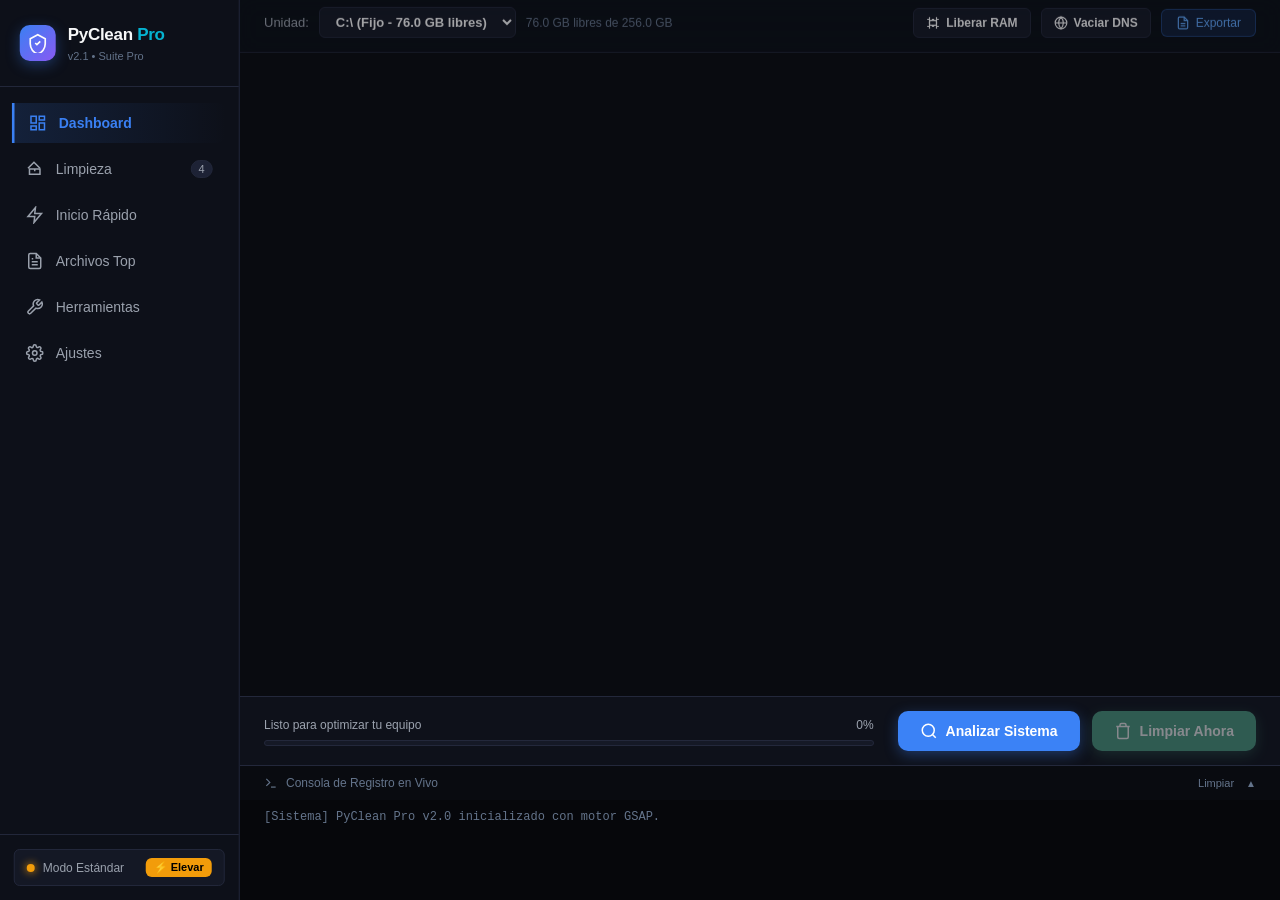
==== web/index.html @ 1e0494be "feat: upgrade PyClean Pro to v2.1 with security hardening, tools, and packaging - Add Directory Junc" ====
<!DOCTYPE html>
<html lang="es">
<head>
  <meta charset="UTF-8">
  <meta name="viewport" content="width=device-width, initial-scale=1.0">
  <title>PyClean Pro - Suite de Optimización</title>
  <link rel="stylesheet" href="style.css">
  <script src="gsap.min.js"></script>
</head>
<body class="dark-theme">
  <div class="app-container">
    
    <!-- Barra Lateral de Navegación -->
    <aside class="sidebar">
      <div class="brand">
        <div class="brand-icon">
          <svg viewBox="0 0 24 24" fill="none" stroke="currentColor" stroke-width="2">
            <path d="M12 2L3 7v6c0 5.55 3.84 10.74 9 12 5.16-1.26 9-6.45 9-12V7l-9-5z"/>
            <path d="M9 12l2 2 4-4"/>
          </svg>
        </div>
        <div class="brand-text">
          <h2>PyClean <span class="highlight">Pro</span></h2>
          <span class="version">v2.1 • Suite Pro</span>
        </div>
      </div>

      <nav class="nav-menu">
        <button class="nav-item active" data-tab="tab-dashboard">
          <svg viewBox="0 0 24 24" fill="none" stroke="currentColor" stroke-width="2">
            <rect x="3" y="3" width="7" height="9"/>
            <rect x="14" y="3" width="7" height="5"/>
            <rect x="14" y="12" width="7" height="9"/>
            <rect x="3" y="16" width="7" height="5"/>
          </svg>
          <span>Dashboard</span>
        </button>

        <button class="nav-item" data-tab="tab-cleanup">
          <svg viewBox="0 0 24 24" fill="none" stroke="currentColor" stroke-width="2">
            <path d="M19 11l-8-8-8 8"/>
            <path d="M5 19h14v-7H5v7z"/>
            <path d="M12 12v3"/>
          </svg>
          <span>Limpieza</span>
          <span class="badge" id="clean-badge">0</span>
        </button>

        <button class="nav-item" data-tab="tab-startup">
          <svg viewBox="0 0 24 24" fill="none" stroke="currentColor" stroke-width="2">
            <path d="M13 2L3 14h9l-1 8 10-12h-9l1-8z"/>
          </svg>
          <span>Inicio Rápido</span>
        </button>

        <button class="nav-item" data-tab="tab-files">
          <svg viewBox="0 0 24 24" fill="none" stroke="currentColor" stroke-width="2">
            <path d="M14 2H6a2 2 0 0 0-2 2v16a2 2 0 0 0 2 2h12a2 2 0 0 0 2-2V8z"/>
            <polyline points="14 2 14 8 20 8"/>
            <line x1="16" y1="13" x2="8" y2="13"/>
            <line x1="16" y1="17" x2="8" y2="17"/>
            <polyline points="10 9 9 9 8 9"/>
          </svg>
          <span>Archivos Top</span>
        </button>

        <button class="nav-item" data-tab="tab-tools">
          <svg viewBox="0 0 24 24" fill="none" stroke="currentColor" stroke-width="2">
            <path d="M14.7 6.3a1 1 0 0 0 0 1.4l1.6 1.6a1 1 0 0 0 1.4 0l3.77-3.77a6 6 0 0 1-7.94 7.94l-6.91 6.91a2.12 2.12 0 0 1-3-3l6.91-6.91a6 6 0 0 1 7.94-7.94l-3.76 3.76z"/>
          </svg>
          <span>Herramientas</span>
        </button>

        <button class="nav-item" data-tab="tab-settings">
          <svg viewBox="0 0 24 24" fill="none" stroke="currentColor" stroke-width="2">
            <circle cx="12" cy="12" r="3"/>
            <path d="M19.4 15a1.65 1.65 0 0 0 .33 1.82l.06.06a2 2 0 0 1 0 2.83 2 2 0 0 1-2.83 0l-.06-.06a1.65 1.65 0 0 0-1.82-.33 1.65 1.65 0 0 0-1 1.51V21a2 2 0 0 1-2 2 2 2 0 0 1-2-2v-.09A1.65 1.65 0 0 0 9 19.4a1.65 1.65 0 0 0-1.82.33l-.06.06a2 2 0 0 1-2.83 0 2 2 0 0 1 0-2.83l.06-.06a1.65 1.65 0 0 0 .33-1.82 1.65 1.65 0 0 0-1.51-1H3a2 2 0 0 1-2-2 2 2 0 0 1 2-2h.09A1.65 1.65 0 0 0 4.6 9a1.65 1.65 0 0 0-.33-1.82l-.06-.06a2 2 0 0 1 0-2.83 2 2 0 0 1 2.83 0l.06.06a1.65 1.65 0 0 0 1.82.33H9a1.65 1.65 0 0 0 1-1.51V3a2 2 0 0 1 2-2 2 2 0 0 1 2 2v.09a1.65 1.65 0 0 0 1 1.51 1.65 1.65 0 0 0 1.82-.33l.06-.06a2 2 0 0 1 2.83 0 2 2 0 0 1 0 2.83l-.06.06a1.65 1.65 0 0 0-.33 1.82V9a1.65 1.65 0 0 0 1.51 1H21a2 2 0 0 1 2 2 2 2 0 0 1-2 2h-.09a1.65 1.65 0 0 0-1.51 1z"/>
          </svg>
          <span>Ajustes</span>
        </button>
      </nav>

      <div class="sidebar-footer">
        <div class="admin-chip" id="admin-chip">
          <span class="status-dot"></span>
          <span class="status-label" id="admin-label">Verificando...</span>
          <button class="btn-elevate" id="btn-elevate" title="Solicitar privilegios de Administrador" style="display: none;">
            ⚡ Elevar
          </button>
        </div>
      </div>
    </aside>

    <!-- Contenido Principal -->
    <main class="main-content">
      
      <!-- Top Bar -->
      <header class="top-bar">
        <div class="drive-selector-wrapper">
          <label for="drive-select">Unidad:</label>
          <div class="custom-select">
            <select id="drive-select"></select>
          </div>
          <span class="drive-info" id="drive-summary">Cargando...</span>
        </div>

        <div class="top-actions">
          <button class="btn-action-sm btn-ram" id="btn-optimize-ram">
            <svg viewBox="0 0 24 24" fill="none" stroke="currentColor" stroke-width="2">
              <path d="M6 2v20M18 2v20M2 6h4M2 18h4M18 6h4M18 18h4M10 6h4M10 18h4"/>
              <rect x="6" y="8" width="12" height="8" rx="2"/>
            </svg>
            <span>Liberar RAM</span>
          </button>

          <button class="btn-action-sm btn-dns" id="btn-flush-dns">
            <svg viewBox="0 0 24 24" fill="none" stroke="currentColor" stroke-width="2">
              <circle cx="12" cy="12" r="10"/>
              <line x1="2" y1="12" x2="22" y2="12"/>
              <path d="M12 2a15.3 15.3 0 0 1 4 10 15.3 15.3 0 0 1-4 10 15.3 15.3 0 0 1-4-10 15.3 15.3 0 0 1 4-10z"/>
            </svg>
            <span>Vaciar DNS</span>
          </button>

          <button class="btn-export-report" id="btn-export-report" title="Exportar informe de escaneo/limpieza">
            <svg width="14" height="14" viewBox="0 0 24 24" fill="none" stroke="currentColor" stroke-width="2">
              <path d="M14 2H6a2 2 0 0 0-2 2v16a2 2 0 0 0 2 2h12a2 2 0 0 0 2-2V8z"/>
              <polyline points="14 2 14 8 20 8"/>
              <line x1="16" y1="13" x2="8" y2="13"/>
              <line x1="16" y1="17" x2="8" y2="17"/>
            </svg>
            <span>Exportar</span>
          </button>
        </div>
      </header>

      <!-- Banner de alerta de procesos bloqueados -->
      <div class="locked-apps-banner" id="locked-apps-banner" style="display: none;">
        <div>
          <strong>⚠️ Aviso:</strong> Las aplicaciones <span class="banner-apps" id="banner-apps-text"></span> están en ejecución. Ciérralas para limpiar su caché al 100%.
        </div>
      </div>

      <!-- Vistas / Pestañas Dinámicas -->
      <div class="views-wrapper">
        
        <!-- Vista 1: Dashboard -->
        <section class="tab-view active" id="tab-dashboard">
          
          <!-- Hero Banner con Gráficos GSAP -->
          <div class="dashboard-hero">
            <div class="hero-card hero-disk">
              <div class="gauge-container">
                <svg class="gauge-svg" viewBox="0 0 120 120">
                  <circle class="gauge-bg" cx="60" cy="60" r="50"/>
                  <circle class="gauge-fill" id="disk-gauge-fill" cx="60" cy="60" r="50"/>
                </svg>
                <div class="gauge-text">
                  <span class="gauge-percent" id="disk-percent-text">0%</span>
                  <span class="gauge-caption">Disco Usado</span>
                </div>
              </div>
              <div class="hero-details">
                <h3>Almacenamiento</h3>
                <p id="disk-detail-text">Calculando espacio disponible...</p>
                <div class="mini-bar-track">
                  <div class="mini-bar-fill" id="disk-mini-bar"></div>
                </div>
              </div>
            </div>

            <div class="hero-card hero-ram">
              <div class="gauge-container">
                <svg class="gauge-svg" viewBox="0 0 120 120">
                  <circle class="gauge-bg" cx="60" cy="60" r="50"/>
                  <circle class="gauge-fill gauge-ram-fill" id="ram-gauge-fill" cx="60" cy="60" r="50"/>
                </svg>
                <div class="gauge-text">
                  <span class="gauge-percent" id="ram-percent-text">0%</span>
                  <span class="gauge-caption">RAM en Uso</span>
                </div>
              </div>
              <div class="hero-details">
                <h3>Memoria Física</h3>
                <p id="ram-detail-text">Calculando memoria del sistema...</p>
                <div class="mini-bar-track">
                  <div class="mini-bar-fill ram-fill" id="ram-mini-bar"></div>
                </div>
              </div>
            </div>

            <div class="hero-card hero-reclaimable">
              <div class="reclaimable-icon">
                <svg viewBox="0 0 24 24" fill="none" stroke="currentColor" stroke-width="2">
                  <polyline points="23 4 23 10 17 10"/>
                  <polyline points="1 20 1 14 7 14"/>
                  <path d="M3.51 9a9 9 0 0 1 14.85-3.36L23 10M1 14l4.64 4.36A9 9 0 0 0 20.49 15"/>
                </svg>
              </div>
              <div class="hero-details">
                <span class="sub-title">Espacio Basura Detectado</span>
                <h2 class="counter-display" id="total-scanned-display">0 B</h2>
                <span class="file-count-label" id="total-scanned-files">0 archivos encontrados</span>
              </div>
            </div>
          </div>

          <!-- Distribución de Categorías en Barras -->
          <div class="card breakdown-card">
            <div class="card-header">
              <h3>Distribución de Elementos Basura</h3>
              <span class="hint">Analiza el sistema para ver la distribución</span>
            </div>
            <div class="breakdown-list" id="breakdown-list">
              <div class="empty-state">Haz clic en <strong>Analizar Sistema</strong> para detectar archivos recuperables.</div>
            </div>
          </div>
        </section>

        <!-- Vista 2: Limpieza / Categorías -->
        <section class="tab-view" id="tab-cleanup">
          <div class="view-header">
            <div>
              <h2>Selección de Categorías de Limpieza</h2>
              <p>Elige las áreas que deseas analizar o limpiar de forma segura.</p>
            </div>
            <div class="view-tools">
              <button class="btn-tool" id="btn-select-all">Seleccionar Todos</button>
              <button class="btn-tool" id="btn-deselect-all">Deseleccionar</button>
            </div>
          </div>

          <div class="categories-grid" id="categories-grid">
            <!-- Renderizado dinámico vía JS -->
          </div>
        </section>

        <!-- Vista 3: Programas de Inicio -->
        <section class="tab-view" id="tab-startup">
          <div class="view-header">
            <div>
              <h2>Gestor de Programas de Inicio</h2>
              <p>Optimiza el tiempo de arranque de Windows habilitando o deshabilitando aplicaciones automáticas.</p>
            </div>
            <div class="view-tools">
              <button class="btn-tool" id="btn-refresh-startup">🔄 Refrescar</button>
            </div>
          </div>

          <div class="startup-table-card">
            <div class="table-container">
              <table class="modern-table">
                <thead>
                  <tr>
                    <th>Estado</th>
                    <th>Programa</th>
                    <th>Ámbito</th>
                    <th>Comando / Ruta</th>
                    <th style="text-align: right;">Acción</th>
                  </tr>
                </thead>
                <tbody id="startup-tbody">
                  <tr><td colspan="5" class="table-loading">Cargando programas de inicio...</td></tr>
                </tbody>
              </table>
            </div>
          </div>
        </section>

        <!-- Vista 4: Archivos Más Pesados -->
        <section class="tab-view" id="tab-files">
          <div class="view-header">
            <div>
              <h2>Top Archivos Basura Detectados</h2>
              <p>Inspecciona individualmente los archivos de mayor peso encontrados durante el último escaneo.</p>
            </div>
          </div>

          <div class="heavy-files-card">
            <div class="table-container">
              <table class="modern-table">
                <thead>
                  <tr>
                    <th>Nombre / Archivo</th>
                    <th>Tamaño</th>
                    <th>Ruta en Disco</th>
                    <th style="text-align: right;">Explorar</th>
                  </tr>
                </thead>
                <tbody id="files-tbody">
                  <tr><td colspan="4" class="table-loading">Ejecuta un escaneo para ver los archivos pesados detectados.</td></tr>
                </tbody>
              </table>
            </div>
          </div>
        </section>

        <!-- Vista 5: Configuración -->
        <section class="tab-view" id="tab-settings">
          <div class="view-header">
            <div>
              <h2>Configuración de Seguridad y Exclusiones</h2>
              <p>Ajusta el margen de seguridad para evitar borrar temporales en uso activo.</p>
            </div>
          </div>

          <div class="settings-grid">
            <div class="card setting-card">
              <h3>Antigüedad Mínima de Archivos</h3>
              <p class="setting-desc">Los archivos temporales creados hace menos tiempo no serán tocados por seguridad.</p>
              
              <div class="input-inline">
                <input type="number" id="setting-age" min="0" max="720" value="24" class="modern-input">
                <span class="unit">Horas</span>
              </div>
              <div class="quick-presets">
                <button class="preset-btn" data-hours="0">0h (Todo)</button>
                <button class="preset-btn" data-hours="12">12h</button>
                <button class="preset-btn active" data-hours="24">24h (Recomendado)</button>
                <button class="preset-btn" data-hours="48">48h</button>
              </div>
            </div>

            <div class="card setting-card exclusions-card">
              <div class="exclusions-header">
                <div>
                  <h3>Carpetas y Rutas Excluidas</h3>
                  <p class="setting-desc">Estas rutas nunca serán modificadas durante la limpieza.</p>
                </div>
                <button class="btn-action-sm" id="btn-add-exclusion">+ Añadir Carpeta</button>
              </div>

              <div class="exclusions-list" id="exclusions-list">
                <div class="empty-state">No hay carpetas excluidas actualmente.</div>
              </div>
            </div>
          </div>

          <div class="settings-footer">
            <button class="btn-primary" id="btn-save-settings">Guardar Cambios</button>
            <span class="save-status" id="save-status"></span>
          </div>
        </section>

        <!-- Vista 6: Herramientas Avanzadas (Triturador & Duplicados) -->
        <section class="tab-view" id="tab-tools">
          <div class="view-header">
            <div>
              <h2>Herramientas Avanzadas del Sistema</h2>
              <p>Trituración irrecuperable de datos confidenciales y auditoría de duplicados.</p>
            </div>
          </div>

          <div class="tools-grid">
            <!-- Herramienta 1: Triturador de Archivos -->
            <div class="tool-card">
              <div class="tool-card-header">
                <div class="tool-icon shred-icon">
                  <svg viewBox="0 0 24 24" fill="none" stroke="currentColor" stroke-width="2">
                    <polyline points="3 6 5 6 21 6"/>
                    <path d="M19 6v14a2 2 0 0 1-2 2H7a2 2 0 0 1-2-2V6m3 0V4a2 2 0 0 1 2-2h4a2 2 0 0 1 2 2v2"/>
                    <line x1="10" y1="11" x2="10" y2="17"/>
                    <line x1="14" y1="11" x2="14" y2="17"/>
                  </svg>
                </div>
                <div>
                  <h3>Triturador Seguro de Archivos</h3>
                  <p>Sobrescribe con bytes aleatorios y ceros antes de borrar. Irrecuperable.</p>
                </div>
              </div>

              <div class="tool-body">
                <div class="tool-input-row">
                  <input type="text" id="shred-file-path" placeholder="Selecciona la ruta del archivo..." class="modern-input" readonly>
                  <button class="btn-tool" id="btn-browse-shred">Examinar...</button>
                </div>
                <div class="tool-input-row">
                  <label for="shred-passes" style="font-size: 12px; color: var(--text-muted);">Pasadas:</label>
                  <select id="shred-passes" class="modern-input" style="width: 150px;">
                    <option value="1">1 Pasada (Rápido)</option>
                    <option value="3">3 Pasadas (DoD 5220)</option>
                  </select>
                  <button class="btn-primary" id="btn-run-shred" style="background: var(--danger); border-color: var(--danger);" disabled>Triturar</button>
                </div>
                <div class="tool-status-box" id="shred-status">Selecciona un archivo para triturar con seguridad.</div>
              </div>
            </div>

            <!-- Herramienta 2: Buscador de Duplicados -->
            <div class="tool-card">
              <div class="tool-card-header">
                <div class="tool-icon dup-icon">
                  <svg viewBox="0 0 24 24" fill="none" stroke="currentColor" stroke-width="2">
                    <rect x="9" y="9" width="13" height="13" rx="2" ry="2"/>
                    <path d="M5 15H4a2 2 0 0 1-2-2V4a2 2 0 0 1 2-2h9a2 2 0 0 1 2 2v1"/>
                  </svg>
                </div>
                <div>
                  <h3>Buscador de Archivos Duplicados</h3>
                  <p>Encuentra archivos idénticos en disco mediante tamaño y hash SHA-256.</p>
                </div>
              </div>

              <div class="tool-body">
                <div class="tool-input-row">
                  <input type="text" id="dup-folder-path" placeholder="Carpeta a auditar (ej. Descargas o Documentos)..." class="modern-input" readonly>
                  <button class="btn-tool" id="btn-browse-dup">Examinar...</button>
                  <button class="btn-primary" id="btn-run-dup" disabled>Buscar</button>
                </div>
                <div class="tool-status-box" id="dup-status">Selecciona una carpeta para iniciar la búsqueda.</div>
                <div class="dup-results-container" id="dup-results" style="display: none;"></div>
              </div>
            </div>
          </div>
        </section>

      </div>

      <!-- Barra de Acciones Globales & Barra de Progreso -->
      <footer class="app-footer">
        <div class="footer-top">
          <div class="progress-section">
            <div class="progress-info">
              <span id="progress-status">Listo para optimizar tu equipo</span>
              <span id="progress-percent">0%</span>
            </div>
            <div class="progress-track">
              <div class="progress-fill" id="global-progress"></div>
            </div>
          </div>

          <div class="main-cta-group">
            <button class="btn-cta btn-scan" id="btn-main-scan">
              <svg viewBox="0 0 24 24" fill="none" stroke="currentColor" stroke-width="2">
                <circle cx="11" cy="11" r="8"/>
                <line x1="21" y1="21" x2="16.65" y2="16.65"/>
              </svg>
              <span>Analizar Sistema</span>
            </button>

            <button class="btn-cta btn-clean" id="btn-main-clean" disabled>
              <svg viewBox="0 0 24 24" fill="none" stroke="currentColor" stroke-width="2">
                <polyline points="3 6 5 6 21 6"/>
                <path d="M19 6v14a2 2 0 0 1-2 2H7a2 2 0 0 1-2-2V6m3 0V4a2 2 0 0 1 2-2h4a2 2 0 0 1 2 2v2"/>
              </svg>
              <span>Limpiar Ahora</span>
            </button>
          </div>
        </div>

        <!-- Terminal de Logs Colapsable -->
        <div class="log-drawer">
          <div class="log-drawer-header" id="log-drawer-toggle">
            <div class="log-title">
              <svg viewBox="0 0 24 24" fill="none" stroke="currentColor" stroke-width="2">
                <polyline points="4 17 10 11 4 5"/>
                <line x1="12" y1="19" x2="20" y2="19"/>
              </svg>
              <span>Consola de Registro en Vivo</span>
            </div>
            <div class="log-controls">
              <button class="btn-clear-log" id="btn-clear-log">Limpiar</button>
              <span class="toggle-icon">▲</span>
            </div>
          </div>
          <div class="log-terminal" id="log-terminal">
            <div class="log-line dim">[Sistema] PyClean Pro v2.0 inicializado con motor GSAP.</div>
          </div>
        </div>
      </footer>

    </main>
  </div>

  <script src="app.js"></script>
</body>
</html>
---- web/style.css ----
/* ==========================================================================
   PyClean Pro - Estilos Modernos Dark Theme + GSAP Animations
   ========================================================================== */

:root {
  --bg-dark: #090B10;
  --bg-sidebar: #0E111A;
  --bg-card: #151926;
  --bg-card-hover: #1E2336;
  --bg-input: #0B0E17;
  --border: #23283B;
  --border-focus: #3B82F6;
  
  --primary: #3B82F6;
  --primary-hover: #2563EB;
  --primary-glow: rgba(59, 130, 246, 0.35);

  --accent-cyan: #06B6D4;
  --accent-purple: #8B5CF6;
  
  --success: #10B981;
  --success-hover: #059669;
  --success-glow: rgba(16, 185, 129, 0.35);

  --warning: #F59E0B;
  --danger: #EF4444;

  --text-main: #F9FAFB;
  --text-muted: #9CA3AF;
  --text-dim: #64748B;

  --font-family: -apple-system, BlinkMacSystemFont, "Segoe UI", Roboto, Helvetica, Arial, sans-serif;
  --radius-sm: 6px;
  --radius-md: 10px;
  --radius-lg: 16px;
  --transition: 0.2s cubic-bezier(0.16, 1, 0.3, 1);
}

* {
  box-sizing: border-box;
  margin: 0;
  padding: 0;
  user-select: none;
}

body {
  font-family: var(--font-family);
  background-color: var(--bg-dark);
  color: var(--text-main);
  height: 100vh;
  overflow: hidden;
  font-size: 14px;
  line-height: 1.5;
}

/* Scrollbar Personalizada */
::-webkit-scrollbar {
  width: 6px;
  height: 6px;
}
::-webkit-scrollbar-track {
  background: transparent;
}
::-webkit-scrollbar-thumb {
  background: var(--border);
  border-radius: 4px;
}
::-webkit-scrollbar-thumb:hover {
  background: var(--text-dim);
}

/* Layout General */
.app-container {
  display: flex;
  height: 100vh;
  width: 100vw;
  overflow: hidden;
}

/* Sidebar Lateral */
.sidebar {
  width: 240px;
  background-color: var(--bg-sidebar);
  border-right: 1px solid var(--border);
  display: flex;
  flex-direction: column;
  flex-shrink: 0;
}

.brand {
  padding: 22px 20px;
  display: flex;
  align-items: center;
  gap: 12px;
  border-bottom: 1px solid var(--border);
}

.brand-icon {
  width: 36px;
  height: 36px;
  background: linear-gradient(135deg, var(--primary), var(--accent-purple));
  border-radius: var(--radius-md);
  display: flex;
  align-items: center;
  justify-content: center;
  color: #FFF;
  box-shadow: 0 4px 14px var(--primary-glow);
}
.brand-icon svg {
  width: 20px;
  height: 20px;
}

.brand-text h2 {
  font-size: 17px;
  font-weight: 700;
  letter-spacing: -0.3px;
}
.brand-text .highlight {
  color: var(--accent-cyan);
}
.brand-text .version {
  font-size: 11px;
  color: var(--text-dim);
  display: block;
}

.nav-menu {
  padding: 16px 12px;
  display: flex;
  flex-direction: column;
  gap: 6px;
  flex: 1;
  overflow-y: auto;
}

.nav-item {
  display: flex;
  align-items: center;
  gap: 12px;
  padding: 11px 14px;
  background: transparent;
  border: none;
  border-radius: var(--radius-md);
  color: var(--text-muted);
  font-size: 14px;
  font-weight: 500;
  cursor: pointer;
  transition: var(--transition);
  text-align: left;
  position: relative;
}

.nav-item svg {
  width: 18px;
  height: 18px;
  stroke-width: 2;
  transition: transform 0.2s ease;
}

.nav-item:hover {
  background-color: var(--bg-card);
  color: var(--text-main);
}
.nav-item:hover svg {
  transform: translateX(2px);
}

.nav-item.active {
  background: linear-gradient(90deg, rgba(59, 130, 246, 0.15), transparent);
  color: var(--primary);
  font-weight: 600;
  border-left: 3px solid var(--primary);
  border-radius: 0 var(--radius-md) var(--radius-md) 0;
}

.nav-item .badge {
  margin-left: auto;
  background: var(--bg-card-hover);
  border: 1px solid var(--border);
  color: var(--text-muted);
  font-size: 11px;
  padding: 2px 7px;
  border-radius: 10px;
}

.sidebar-footer {
  padding: 14px;
  border-top: 1px solid var(--border);
}

.admin-chip {
  display: flex;
  align-items: center;
  gap: 8px;
  padding: 8px 12px;
  background-color: var(--bg-card);
  border-radius: var(--radius-sm);
  border: 1px solid var(--border);
}
.admin-chip.is-admin .status-dot {
  background-color: var(--success);
  box-shadow: 0 0 8px var(--success);
}
.admin-chip.not-admin .status-dot {
  background-color: var(--warning);
  box-shadow: 0 0 8px var(--warning);
}
.status-dot {
  width: 8px;
  height: 8px;
  border-radius: 50%;
  background-color: var(--text-dim);
}
.status-label {
  font-size: 12px;
  font-weight: 500;
  color: var(--text-muted);
  flex: 1;
}

.btn-elevate {
  background: var(--warning);
  color: #000;
  border: none;
  font-size: 11px;
  font-weight: 700;
  padding: 3px 8px;
  border-radius: var(--radius-sm);
  cursor: pointer;
  transition: var(--transition);
}
.btn-elevate:hover {
  filter: brightness(1.15);
}

/* Área Principal */
.main-content {
  flex: 1;
  display: flex;
  flex-direction: column;
  overflow: hidden;
  position: relative;
}

/* Top Bar */
.top-bar {
  height: 60px;
  padding: 0 24px;
  display: flex;
  align-items: center;
  justify-content: space-between;
  border-bottom: 1px solid var(--border);
  background: rgba(14, 17, 26, 0.7);
  backdrop-filter: blur(10px);
  z-index: 10;
}

.drive-selector-wrapper {
  display: flex;
  align-items: center;
  gap: 10px;
  font-size: 13px;
  color: var(--text-muted);
}

.custom-select select {
  background: var(--bg-card);
  color: var(--text-main);
  border: 1px solid var(--border);
  padding: 6px 12px;
  border-radius: var(--radius-sm);
  font-size: 13px;
  font-weight: 600;
  outline: none;
  cursor: pointer;
  transition: var(--transition);
}
.custom-select select:hover {
  border-color: var(--primary);
}

.drive-info {
  font-size: 12px;
  color: var(--text-dim);
}

.top-actions {
  display: flex;
  align-items: center;
  gap: 10px;
}

.btn-action-sm {
  display: flex;
  align-items: center;
  gap: 6px;
  background: var(--bg-card);
  border: 1px solid var(--border);
  color: var(--text-main);
  padding: 7px 12px;
  border-radius: var(--radius-sm);
  font-size: 12px;
  font-weight: 600;
  cursor: pointer;
  transition: var(--transition);
}
.btn-action-sm svg {
  width: 14px;
  height: 14px;
}
.btn-action-sm:hover {
  background: var(--bg-card-hover);
  border-color: var(--text-dim);
  transform: translateY(-1px);
}
.btn-action-sm:active {
  transform: translateY(0);
}

/* Wrapper de Vistas */
.views-wrapper {
  flex: 1;
  overflow-y: auto;
  padding: 24px;
  position: relative;
}

.tab-view {
  display: none;
  opacity: 0;
  flex-direction: column;
  gap: 20px;
}
.tab-view.active {
  display: flex;
}

/* Dashboard Hero */
.dashboard-hero {
  display: grid;
  grid-template-columns: repeat(3, 1fr);
  gap: 16px;
}

.hero-card {
  background: var(--bg-card);
  border: 1px solid var(--border);
  border-radius: var(--radius-lg);
  padding: 20px;
  display: flex;
  align-items: center;
  gap: 18px;
  transition: var(--transition);
  position: relative;
  overflow: hidden;
}

.hero-card:hover {
  border-color: rgba(59, 130, 246, 0.4);
  transform: translateY(-2px);
  box-shadow: 0 8px 24px rgba(0, 0, 0, 0.3);
}

/* SVG Gauges */
.gauge-container {
  position: relative;
  width: 90px;
  height: 90px;
  flex-shrink: 0;
}

.gauge-svg {
  width: 100%;
  height: 100%;
  transform: rotate(-90deg);
}

.gauge-bg {
  fill: none;
  stroke: var(--border);
  stroke-width: 8;
}

.gauge-fill {
  fill: none;
  stroke: var(--primary);
  stroke-width: 8;
  stroke-linecap: round;
  stroke-dasharray: 314;
  stroke-dashoffset: 314;
  transition: stroke-dashoffset 0.8s cubic-bezier(0.16, 1, 0.3, 1);
}
.gauge-ram-fill {
  stroke: var(--accent-purple);
}

.gauge-text {
  position: absolute;
  top: 50%;
  left: 50%;
  transform: translate(-50%, -50%);
  text-align: center;
  pointer-events: none;
}
.gauge-percent {
  font-size: 16px;
  font-weight: 700;
  color: var(--text-main);
  display: block;
}
.gauge-caption {
  font-size: 9px;
  color: var(--text-dim);
  text-transform: uppercase;
  letter-spacing: 0.5px;
}

.hero-details {
  flex: 1;
}
.hero-details h3 {
  font-size: 15px;
  font-weight: 600;
  margin-bottom: 4px;
}
.hero-details p {
  font-size: 12px;
  color: var(--text-muted);
  margin-bottom: 10px;
}

.mini-bar-track {
  height: 5px;
  background: var(--border);
  border-radius: 4px;
  overflow: hidden;
}
.mini-bar-fill {
  height: 100%;
  background: linear-gradient(90deg, var(--primary), var(--accent-cyan));
  width: 0%;
  border-radius: 4px;
  transition: width 0.8s ease;
}
.mini-bar-fill.ram-fill {
  background: linear-gradient(90deg, var(--accent-purple), #C084FC);
}

/* Tarjeta Reclamable */
.hero-reclaimable {
  background: linear-gradient(135deg, rgba(16, 185, 129, 0.1), rgba(15, 23, 42, 0.6));
  border: 1px solid rgba(16, 185, 129, 0.25);
}
.reclaimable-icon {
  width: 54px;
  height: 54px;
  background: rgba(16, 185, 129, 0.15);
  border: 1px solid rgba(16, 185, 129, 0.3);
  border-radius: var(--radius-md);
  display: flex;
  align-items: center;
  justify-content: center;
  color: var(--success);
}
.reclaimable-icon svg {
  width: 26px;
  height: 26px;
}
.hero-reclaimable .sub-title {
  font-size: 12px;
  color: var(--text-muted);
  text-transform: uppercase;
  letter-spacing: 0.5px;
  font-weight: 600;
}
.hero-reclaimable .counter-display {
  font-size: 26px;
  font-weight: 800;
  color: var(--success);
  margin: 2px 0;
  letter-spacing: -0.5px;
}
.file-count-label {
  font-size: 12px;
  color: var(--text-dim);
}

/* Breakdown Card */
.card {
  background: var(--bg-card);
  border: 1px solid var(--border);
  border-radius: var(--radius-lg);
  padding: 20px;
}
.card-header {
  display: flex;
  justify-content: space-between;
  align-items: center;
  margin-bottom: 16px;
}
.card-header h3 {
  font-size: 15px;
  font-weight: 600;
}
.card-header .hint {
  font-size: 12px;
  color: var(--text-dim);
}

.breakdown-list {
  display: flex;
  flex-direction: column;
  gap: 12px;
}
.breakdown-row {
  display: flex;
  flex-direction: column;
  gap: 6px;
}
.breakdown-row-header {
  display: flex;
  justify-content: space-between;
  font-size: 13px;
}
.breakdown-bar-track {
  height: 8px;
  background: var(--bg-input);
  border-radius: 4px;
  overflow: hidden;
}
.breakdown-bar-fill {
  height: 100%;
  background: linear-gradient(90deg, var(--primary), var(--accent-cyan));
  border-radius: 4px;
  width: 0%;
  transition: width 0.5s ease;
}

/* Vista Cabeceras */
.view-header {
  display: flex;
  justify-content: space-between;
  align-items: flex-end;
  margin-bottom: 6px;
}
.view-header h2 {
  font-size: 20px;
  font-weight: 700;
  letter-spacing: -0.3px;
}
.view-header p {
  font-size: 13px;
  color: var(--text-muted);
}
.view-tools {
  display: flex;
  gap: 8px;
}

.btn-tool {
  background: var(--bg-card);
  border: 1px solid var(--border);
  color: var(--text-muted);
  font-size: 12px;
  padding: 6px 12px;
  border-radius: var(--radius-sm);
  cursor: pointer;
  transition: var(--transition);
}
.btn-tool:hover {
  background: var(--bg-card-hover);
  color: var(--text-main);
}

/* Categorías Grid */
.categories-grid {
  display: grid;
  grid-template-columns: repeat(auto-fill, minmax(320px, 1fr));
  gap: 14px;
}

.category-card {
  background: var(--bg-card);
  border: 1px solid var(--border);
  border-radius: var(--radius-md);
  padding: 16px;
  display: flex;
  align-items: flex-start;
  gap: 14px;
  cursor: pointer;
  transition: var(--transition);
}
.category-card:hover {
  background: var(--bg-card-hover);
  border-color: var(--border-focus);
  transform: translateY(-1px);
}
.category-card.selected {
  border-color: rgba(59, 130, 246, 0.6);
  background: rgba(30, 41, 59, 0.4);
}

.cat-checkbox {
  appearance: none;
  width: 18px;
  height: 18px;
  border: 2px solid var(--border);
  border-radius: 4px;
  background: var(--bg-input);
  cursor: pointer;
  margin-top: 2px;
  position: relative;
  flex-shrink: 0;
  transition: var(--transition);
}
.cat-checkbox:checked {
  background: var(--primary);
  border-color: var(--primary);
}
.cat-checkbox:checked::after {
  content: "";
  position: absolute;
  left: 5px;
  top: 1px;
  width: 4px;
  height: 9px;
  border: solid #FFF;
  border-width: 0 2px 2px 0;
  transform: rotate(45deg);
}

.cat-info {
  flex: 1;
}
.cat-header {
  display: flex;
  align-items: center;
  justify-content: space-between;
  margin-bottom: 4px;
}
.cat-name {
  font-size: 14px;
  font-weight: 600;
  color: var(--text-main);
}
.cat-size-badge {
  font-size: 12px;
  font-weight: 700;
  color: var(--accent-cyan);
}
.cat-desc {
  font-size: 12px;
  color: var(--text-muted);
  line-height: 1.4;
  margin-bottom: 6px;
}
.cat-meta {
  display: flex;
  gap: 8px;
  align-items: center;
}
.tag-admin {
  font-size: 10px;
  font-weight: 700;
  color: var(--warning);
  background: rgba(245, 158, 11, 0.12);
  padding: 1px 6px;
  border-radius: 4px;
  text-transform: uppercase;
}

/* Tablas Modernas */
.startup-table-card, .heavy-files-card {
  background: var(--bg-card);
  border: 1px solid var(--border);
  border-radius: var(--radius-lg);
  overflow: hidden;
}
.table-container {
  max-height: calc(100vh - 340px);
  overflow-y: auto;
}
.modern-table {
  width: 100%;
  border-collapse: collapse;
  text-align: left;
}
.modern-table th {
  background: var(--bg-sidebar);
  color: var(--text-muted);
  font-size: 12px;
  font-weight: 600;
  padding: 12px 16px;
  border-bottom: 1px solid var(--border);
  position: sticky;
  top: 0;
  z-index: 2;
}
.modern-table td {
  padding: 12px 16px;
  font-size: 13px;
  border-bottom: 1px solid var(--border);
  color: var(--text-main);
}
.modern-table tr:hover td {
  background: var(--bg-card-hover);
}
.table-loading {
  text-align: center;
  color: var(--text-dim);
  padding: 30px !important;
}

/* Switch Toggle */
.switch {
  position: relative;
  display: inline-block;
  width: 36px;
  height: 20px;
}
.switch input {
  opacity: 0;
  width: 0;
  height: 0;
}
.slider {
  position: absolute;
  cursor: pointer;
  top: 0; left: 0; right: 0; bottom: 0;
  background-color: var(--border);
  transition: .3s;
  border-radius: 20px;
}
.slider:before {
  position: absolute;
  content: "";
  height: 14px;
  width: 14px;
  left: 3px;
  bottom: 3px;
  background-color: white;
  transition: .3s;
  border-radius: 50%;
}
input:checked + .slider {
  background-color: var(--success);
}
input:checked + .slider:before {
  transform: translateX(16px);
}

/* Ajustes */
.settings-grid {
  display: grid;
  grid-template-columns: 1fr 1fr;
  gap: 20px;
}
.setting-card h3 {
  font-size: 15px;
  margin-bottom: 6px;
}
.setting-desc {
  font-size: 12px;
  color: var(--text-muted);
  margin-bottom: 14px;
}
.input-inline {
  display: flex;
  align-items: center;
  gap: 8px;
  margin-bottom: 14px;
}
.modern-input {
  background: var(--bg-input);
  border: 1px solid var(--border);
  color: var(--text-main);
  padding: 8px 12px;
  border-radius: var(--radius-sm);
  font-size: 14px;
  width: 100px;
  outline: none;
}
.modern-input:focus {
  border-color: var(--primary);
}
.quick-presets {
  display: flex;
  gap: 8px;
}
.preset-btn {
  background: var(--bg-input);
  border: 1px solid var(--border);
  color: var(--text-muted);
  font-size: 12px;
  padding: 5px 10px;
  border-radius: var(--radius-sm);
  cursor: pointer;
  transition: var(--transition);
}
.preset-btn.active, .preset-btn:hover {
  background: var(--primary);
  color: #FFF;
  border-color: var(--primary);
}

.exclusions-header {
  display: flex;
  justify-content: space-between;
  align-items: flex-start;
  margin-bottom: 12px;
}
.exclusions-list {
  background: var(--bg-input);
  border: 1px solid var(--border);
  border-radius: var(--radius-sm);
  min-height: 120px;
  max-height: 160px;
  overflow-y: auto;
  padding: 8px;
  display: flex;
  flex-direction: column;
  gap: 6px;
}
.exclusion-item {
  display: flex;
  align-items: center;
  justify-content: space-between;
  background: var(--bg-card);
  padding: 6px 10px;
  border-radius: var(--radius-sm);
  font-size: 12px;
  word-break: break-all;
}
.btn-del-exclusion {
  background: transparent;
  border: none;
  color: var(--danger);
  font-size: 14px;
  cursor: pointer;
  padding: 2px 6px;
}

.settings-footer {
  display: flex;
  align-items: center;
  gap: 14px;
  margin-top: 10px;
}
.btn-primary {
  background: var(--primary);
  color: #FFF;
  border: none;
  padding: 10px 22px;
  border-radius: var(--radius-sm);
  font-size: 14px;
  font-weight: 600;
  cursor: pointer;
  box-shadow: 0 4px 14px var(--primary-glow);
  transition: var(--transition);
}
.btn-primary:hover {
  background: var(--primary-hover);
  transform: translateY(-1px);
}
.save-status {
  font-size: 13px;
  color: var(--success);
}

/* App Footer & Botones de Acción Global */
.app-footer {
  border-top: 1px solid var(--border);
  background: var(--bg-sidebar);
  display: flex;
  flex-direction: column;
}

.footer-top {
  padding: 14px 24px;
  display: flex;
  align-items: center;
  gap: 24px;
}

.progress-section {
  flex: 1;
}
.progress-info {
  display: flex;
  justify-content: space-between;
  font-size: 12px;
  color: var(--text-muted);
  margin-bottom: 6px;
}
.progress-track {
  height: 6px;
  background: var(--bg-card);
  border-radius: 4px;
  overflow: hidden;
  border: 1px solid var(--border);
}
.progress-fill {
  height: 100%;
  width: 0%;
  background: linear-gradient(90deg, var(--primary), var(--accent-cyan));
  border-radius: 4px;
  box-shadow: 0 0 10px var(--primary-glow);
  transition: width 0.3s ease;
}

.main-cta-group {
  display: flex;
  gap: 12px;
}

.btn-cta {
  display: flex;
  align-items: center;
  gap: 8px;
  padding: 11px 22px;
  border-radius: var(--radius-md);
  font-size: 14px;
  font-weight: 700;
  cursor: pointer;
  border: none;
  transition: var(--transition);
}
.btn-cta svg {
  width: 18px;
  height: 18px;
}
.btn-scan {
  background: var(--primary);
  color: #FFF;
  box-shadow: 0 4px 14px var(--primary-glow);
}
.btn-scan:hover:not(:disabled) {
  background: var(--primary-hover);
  transform: translateY(-2px);
}
.btn-clean {
  background: var(--success);
  color: #FFF;
  box-shadow: 0 4px 14px var(--success-glow);
}
.btn-clean:hover:not(:disabled) {
  background: var(--success-hover);
  transform: translateY(-2px);
}
.btn-cta:disabled {
  opacity: 0.5;
  cursor: not-allowed;
  filter: grayscale(0.5);
  transform: none !important;
}

/* Terminal de Logs */
.log-drawer {
  border-top: 1px solid var(--border);
}
.log-drawer-header {
  padding: 8px 24px;
  display: flex;
  justify-content: space-between;
  align-items: center;
  background: var(--bg-dark);
  cursor: pointer;
  font-size: 12px;
  color: var(--text-dim);
}
.log-title {
  display: flex;
  align-items: center;
  gap: 8px;
}
.log-title svg {
  width: 14px;
  height: 14px;
}
.log-controls {
  display: flex;
  align-items: center;
  gap: 12px;
}
.btn-clear-log {
  background: transparent;
  border: none;
  color: var(--text-dim);
  font-size: 11px;
  cursor: pointer;
}
.btn-clear-log:hover {
  color: var(--text-main);
}
.toggle-icon {
  font-size: 10px;
  transition: transform 0.3s ease;
}

.log-terminal {
  height: 100px;
  background: #06070B;
  padding: 8px 24px;
  overflow-y: auto;
  font-family: Consolas, "Courier New", monospace;
  font-size: 12px;
  line-height: 1.6;
}
.log-line {
  color: var(--text-muted);
}
.log-line.dim {
  color: var(--text-dim);
}
.log-line.info {
  color: var(--accent-cyan);
}
.log-line.success {
  color: var(--success);
}
.log-line.warning {
  color: var(--warning);
}
.log-line.error {
  color: var(--danger);
}
.empty-state {
  text-align: center;
  color: var(--text-dim);
  font-size: 13px;
  padding: 24px;
}

/* ==========================================================================
   PyClean Pro v2.1 - Estilos para Banner de Bloqueo, Herramientas y Exportación
   ========================================================================== */

.locked-apps-banner {
  background: rgba(245, 158, 11, 0.12);
  border: 1px solid rgba(245, 158, 11, 0.35);
  border-radius: var(--radius-md);
  padding: 10px 18px;
  margin: 12px 24px 0 24px;
  display: flex;
  align-items: center;
  justify-content: space-between;
  gap: 12px;
  color: #FDE68A;
  font-size: 13px;
  animation: fadeInDown 0.3s ease;
}

.locked-apps-banner strong {
  color: #FBBF24;
}

.locked-apps-banner .banner-apps {
  color: #FFF;
  font-weight: 600;
}

.btn-export-report {
  background: rgba(59, 130, 246, 0.15);
  color: #60A5FA;
  border: 1px solid rgba(59, 130, 246, 0.3);
  padding: 6px 14px;
  border-radius: var(--radius-sm);
  font-size: 12px;
  font-weight: 500;
  display: flex;
  align-items: center;
  gap: 6px;
  cursor: pointer;
  transition: var(--transition);
}
.btn-export-report:hover {
  background: rgba(59, 130, 246, 0.3);
  color: #FFF;
}

/* Pestaña de Herramientas de Privacidad y Duplicados */
.tools-grid {
  display: grid;
  grid-template-columns: repeat(auto-fit, minmax(420px, 1fr));
  gap: 20px;
  padding: 20px 0;
}

.tool-card {
  background: var(--bg-card);
  border: 1px solid var(--border);
  border-radius: var(--radius-lg);
  padding: 22px;
  display: flex;
  flex-direction: column;
  gap: 16px;
}

.tool-card-header {
  display: flex;
  align-items: center;
  gap: 12px;
}

.tool-icon {
  width: 40px;
  height: 40px;
  border-radius: var(--radius-md);
  display: flex;
  align-items: center;
  justify-content: center;
  flex-shrink: 0;
}

.tool-icon.shred-icon {
  background: rgba(239, 68, 68, 0.15);
  color: #F87171;
  border: 1px solid rgba(239, 68, 68, 0.3);
}

.tool-icon.dup-icon {
  background: rgba(139, 92, 246, 0.15);
  color: #A78BFA;
  border: 1px solid rgba(139, 92, 246, 0.3);
}

.tool-icon svg {
  width: 22px;
  height: 22px;
}

.tool-card-header h3 {
  font-size: 16px;
  font-weight: 600;
  margin-bottom: 2px;
}

.tool-card-header p {
  font-size: 12px;
  color: var(--text-muted);
}

.tool-body {
  display: flex;
  flex-direction: column;
  gap: 12px;
}

.tool-input-row {
  display: flex;
  gap: 10px;
  align-items: center;
}

.tool-input-row input {
  flex: 1;
}

.tool-status-box {
  padding: 10px 14px;
  border-radius: var(--radius-sm);
  background: var(--bg-input);
  border: 1px solid var(--border);
  font-size: 12px;
  color: var(--text-muted);
  min-height: 40px;
  display: flex;
  align-items: center;
}

.dup-results-container {
  max-height: 200px;
  overflow-y: auto;
  border: 1px solid var(--border);
  border-radius: var(--radius-sm);
  background: var(--bg-input);
  padding: 8px;
  display: flex;
  flex-direction: column;
  gap: 8px;
}

.dup-item {
  background: var(--bg-card);
  padding: 8px 12px;
  border-radius: var(--radius-sm);
  border: 1px solid var(--border);
  font-size: 12px;
}

.dup-header {
  display: flex;
  justify-content: space-between;
  margin-bottom: 4px;
  font-weight: 600;
  color: var(--accent-cyan);
}

.dup-files-list {
  font-family: Consolas, monospace;
  font-size: 11px;
  color: var(--text-muted);
  word-break: break-all;
  display: flex;
  flex-direction: column;
  gap: 2px;
}

@keyframes fadeInDown {
  from {
    opacity: 0;
    transform: translateY(-8px);
  }
  to {
    opacity: 1;
    transform: translateY(0);
  }
}
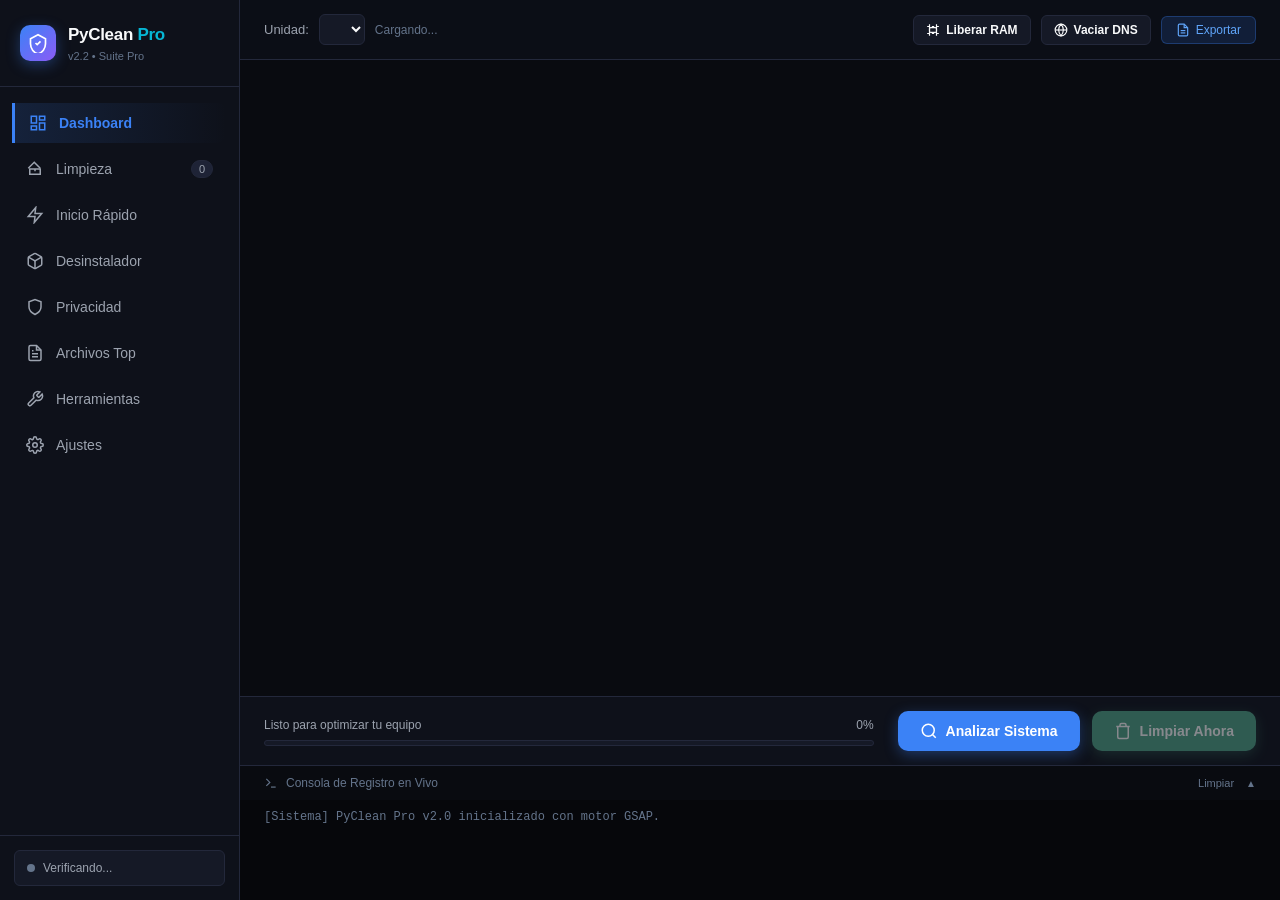
==== commit 985d72de: "feat: release v2.2 with app uninstaller, task scheduler, telemetry tweaker, and CI/CD - Add clean ap" ====
--- a/web/index.html
+++ b/web/index.html
@@ -21,7 +21,7 @@
         </div>
         <div class="brand-text">
           <h2>PyClean <span class="highlight">Pro</span></h2>
-          <span class="version">v2.1 • Suite Pro</span>
+          <span class="version">v2.2 • Suite Pro</span>
         </div>
       </div>
 
@@ -51,6 +51,22 @@
             <path d="M13 2L3 14h9l-1 8 10-12h-9l1-8z"/>
           </svg>
           <span>Inicio Rápido</span>
+        </button>
+
+        <button class="nav-item" data-tab="tab-uninstaller">
+          <svg viewBox="0 0 24 24" fill="none" stroke="currentColor" stroke-width="2">
+            <path d="M21 16V8a2 2 0 0 0-1-1.73l-7-4a2 2 0 0 0-2 0l-7 4A2 2 0 0 0 3 8v8a2 2 0 0 0 1 1.73l7 4a2 2 0 0 0 2 0l7-4A2 2 0 0 0 21 16z"/>
+            <polyline points="3.27 6.96 12 12.01 20.73 6.96"/>
+            <line x1="12" y1="22.08" x2="12" y2="12"/>
+          </svg>
+          <span>Desinstalador</span>
+        </button>
+
+        <button class="nav-item" data-tab="tab-privacy">
+          <svg viewBox="0 0 24 24" fill="none" stroke="currentColor" stroke-width="2">
+            <path d="M12 22s8-4 8-10V5l-8-3-8 3v7c0 6 8 10 8 10z"/>
+          </svg>
+          <span>Privacidad</span>
         </button>
 
         <button class="nav-item" data-tab="tab-files">
@@ -267,6 +283,89 @@
           </div>
         </section>
 
+        <!-- Vista: Desinstalador Limpio de Aplicaciones -->
+        <section class="tab-view" id="tab-uninstaller">
+          <div class="view-header">
+            <div>
+              <h2>Desinstalador Limpio de Aplicaciones</h2>
+              <p>Desinstala programas de Windows y rastrea carpetas residuales huérfanas en AppData y ProgramData.</p>
+            </div>
+            <div class="view-tools">
+              <input type="text" id="uninstaller-search" placeholder="🔍 Buscar aplicación..." class="modern-input" style="width: 220px;">
+              <button class="btn-tool" id="btn-refresh-apps">🔄 Refrescar</button>
+            </div>
+          </div>
+
+          <div class="startup-table-card">
+            <div class="table-container" style="max-height: 480px;">
+              <table class="modern-table">
+                <thead>
+                  <tr>
+                    <th>Aplicación</th>
+                    <th>Editor / Fabricante</th>
+                    <th>Versión</th>
+                    <th>Tamaño Est.</th>
+                    <th style="text-align: right;">Acciones</th>
+                  </tr>
+                </thead>
+                <tbody id="uninstaller-tbody">
+                  <tr><td colspan="5" class="table-loading">Cargando aplicaciones instaladas...</td></tr>
+                </tbody>
+              </table>
+            </div>
+          </div>
+
+          <!-- Tarjeta de Residuos Huérfanos -->
+          <div class="card" id="leftovers-card" style="display: none; margin-top: 18px; border-color: rgba(245, 158, 11, 0.4);">
+            <div class="card-header" style="display: flex; justify-content: space-between; align-items: center;">
+              <div>
+                <h3 style="color: var(--warning);">⚠️ Carpetas Residuales Detectadas</h3>
+                <span class="hint" id="leftovers-app-title">Residuos huérfanos encontrados</span>
+              </div>
+              <button class="btn-primary" id="btn-delete-leftovers" style="background: var(--danger); border-color: var(--danger);">Eliminar Residuos</button>
+            </div>
+            <div class="dup-results-container" id="leftovers-list" style="margin-top: 10px;"></div>
+          </div>
+        </section>
+
+        <!-- Vista: Privacidad y Telemetría -->
+        <section class="tab-view" id="tab-privacy">
+          <div class="view-header">
+            <div>
+              <h2>Privacidad y Telemetría de Windows</h2>
+              <p>Audita y desactiva servicios diagnósticos en segundo plano y políticas de recolección de datos.</p>
+            </div>
+            <div class="view-tools">
+              <button class="btn-tool" id="btn-refresh-privacy">🔄 Actualizar Estado</button>
+            </div>
+          </div>
+
+          <div class="settings-grid">
+            <div class="card setting-card">
+              <h3>Servicios de Diagnóstico y Rastreo</h3>
+              <p class="setting-desc">Servicios del sistema operativo que recopilan eventos de uso y reportes de error.</p>
+              
+              <div id="telemetry-services-list" style="display: flex; flex-direction: column; gap: 12px; margin-top: 14px;">
+                <div class="empty-state">Cargando estado de servicios de Windows...</div>
+              </div>
+            </div>
+
+            <div class="card setting-card">
+              <h3>Política de Recolección de Datos (DataCollection)</h3>
+              <p class="setting-desc">Configuración en Registro para restringir el nivel de telemetría a mínimo/deshabilitado.</p>
+              
+              <div class="tool-status-box" id="policy-telemetry-status" style="margin: 14px 0;">
+                Estado: Verificando política de registro...
+              </div>
+
+              <div style="display: flex; gap: 10px; margin-top: 10px;">
+                <button class="btn-primary" id="btn-disable-telemetry" style="background: var(--warning); border-color: var(--warning);">Mitigar Telemetría</button>
+                <button class="btn-tool" id="btn-restore-telemetry">Restablecer Valores</button>
+              </div>
+            </div>
+          </div>
+        </section>
+
         <!-- Vista 4: Archivos Más Pesados -->
         <section class="tab-view" id="tab-files">
           <div class="view-header">
@@ -334,6 +433,29 @@
                 <div class="empty-state">No hay carpetas excluidas actualmente.</div>
               </div>
             </div>
+
+            <!-- Programador de Mantenimiento Automático -->
+            <div class="card setting-card">
+              <h3>Mantenimiento Automático (Task Scheduler)</h3>
+              <p class="setting-desc">Programa la ejecución periódica y silenciosa de PyClean Pro en Windows.</p>
+
+              <div style="display: flex; align-items: center; justify-content: space-between; margin: 14px 0;">
+                <span id="scheduler-status-text" style="color: var(--text-muted);">Estado: Desactivado</span>
+                <label class="switch">
+                  <input type="checkbox" id="toggle-scheduler">
+                  <span class="slider"></span>
+                </label>
+              </div>
+
+              <div class="tool-input-row">
+                <label for="scheduler-frequency" style="font-size: 12px; color: var(--text-muted);">Frecuencia:</label>
+                <select id="scheduler-frequency" class="modern-input" style="width: 200px;">
+                  <option value="weekly">Semanal (Domingos 03:00 AM)</option>
+                  <option value="daily">Diario (03:00 AM)</option>
+                </select>
+                <button class="btn-tool" id="btn-save-scheduler">Guardar Tarea</button>
+              </div>
+            </div>
           </div>
 
           <div class="settings-footer">
@@ -342,12 +464,12 @@
           </div>
         </section>
 
-        <!-- Vista 6: Herramientas Avanzadas (Triturador & Duplicados) -->
+        <!-- Vista 6: Herramientas Avanzadas (Triturador, Duplicados & Descargas) -->
         <section class="tab-view" id="tab-tools">
           <div class="view-header">
             <div>
               <h2>Herramientas Avanzadas del Sistema</h2>
-              <p>Trituración irrecuperable de datos confidenciales y auditoría de duplicados.</p>
+              <p>Trituración irrecuperable de datos confidenciales, duplicados y auditoría de descargas.</p>
             </div>
           </div>
 
@@ -411,6 +533,37 @@
                 <div class="dup-results-container" id="dup-results" style="display: none;"></div>
               </div>
             </div>
+
+            <!-- Herramienta 3: Auditor de Descargas Pesadas y Antiguas -->
+            <div class="tool-card">
+              <div class="tool-card-header">
+                <div class="tool-icon" style="background: rgba(16, 185, 129, 0.15); color: #34D399; border: 1px solid rgba(16, 185, 129, 0.3);">
+                  <svg viewBox="0 0 24 24" fill="none" stroke="currentColor" stroke-width="2">
+                    <path d="M21 15v4a2 2 0 0 1-2 2H5a2 2 0 0 1-2-2v-4"/>
+                    <polyline points="7 10 12 15 17 10"/>
+                    <line x1="12" y1="15" x2="12" y2="3"/>
+                  </svg>
+                </div>
+                <div>
+                  <h3>Auditor de Descargas Olvidadas</h3>
+                  <p>Detecta instaladores (.iso, .exe, .msi, .zip) antiguos en la carpeta Descargas.</p>
+                </div>
+              </div>
+
+              <div class="tool-body">
+                <div class="tool-input-row">
+                  <label for="downloads-age-select" style="font-size: 12px; color: var(--text-muted);">Antigüedad:</label>
+                  <select id="downloads-age-select" class="modern-input" style="width: 150px;">
+                    <option value="30">Más de 30 días</option>
+                    <option value="60">Más de 60 días</option>
+                    <option value="90">Más de 90 días</option>
+                  </select>
+                  <button class="btn-primary" id="btn-audit-downloads">Auditar Descargas</button>
+                </div>
+                <div class="tool-status-box" id="downloads-status">Audita instaladores antiguos para recuperar espacio en disco.</div>
+                <div class="dup-results-container" id="downloads-results" style="display: none;"></div>
+              </div>
+            </div>
           </div>
         </section>
 
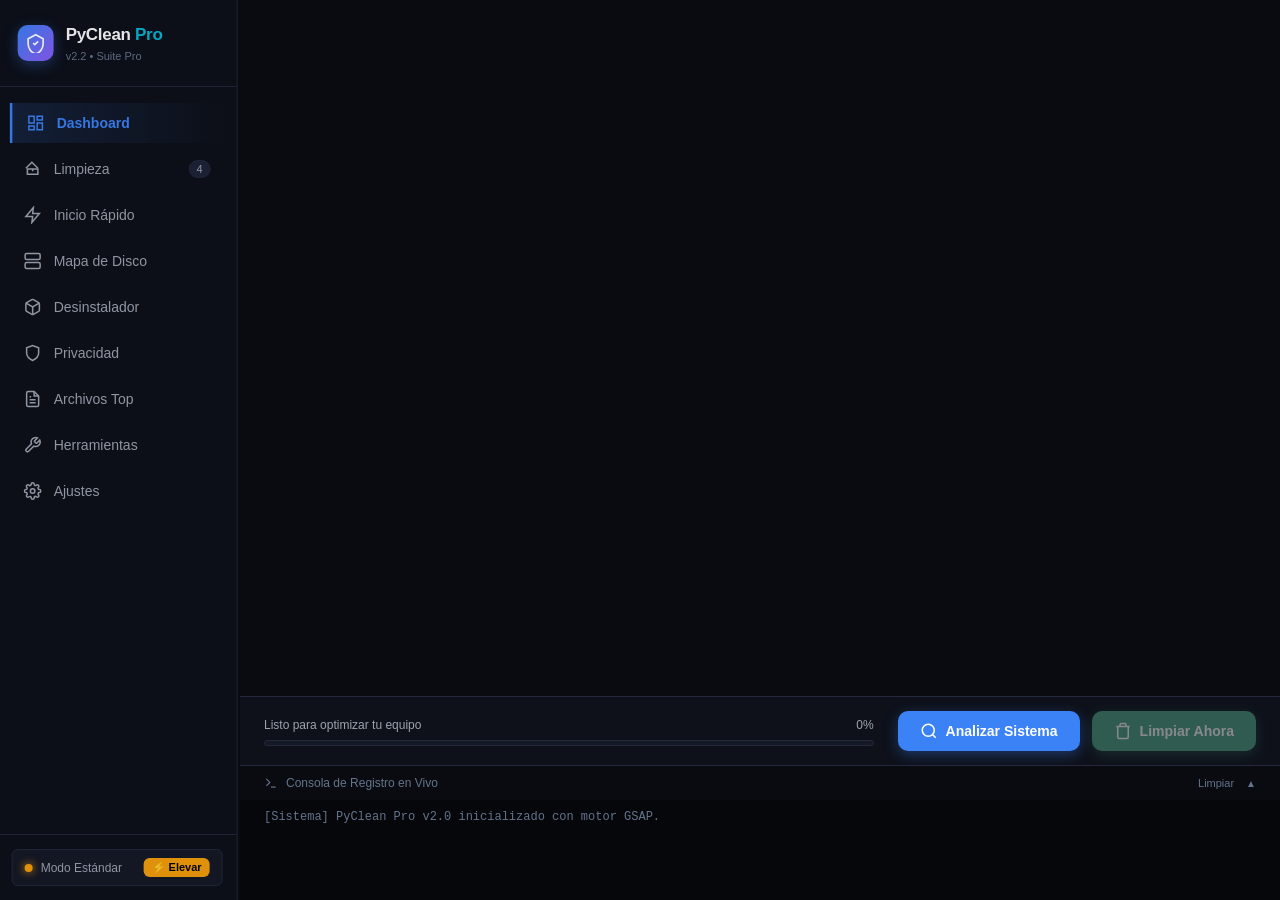
==== commit 3eded390: "feat(v2.3): add visual disk treemap, partition analyzer, large files hunter, and Inno Setup Windows " ====
--- a/web/index.html
+++ b/web/index.html
@@ -51,6 +51,16 @@
             <path d="M13 2L3 14h9l-1 8 10-12h-9l1-8z"/>
           </svg>
           <span>Inicio Rápido</span>
+        </button>
+
+        <button class="nav-item" data-tab="tab-disk-map">
+          <svg viewBox="0 0 24 24" fill="none" stroke="currentColor" stroke-width="2">
+            <rect x="2" y="2" width="20" height="8" rx="2" ry="2"/>
+            <rect x="2" y="14" width="20" height="8" rx="2" ry="2"/>
+            <line x1="6" y1="6" x2="6.01" y2="6"/>
+            <line x1="6" y1="18" x2="6.01" y2="18"/>
+          </svg>
+          <span>Mapa de Disco</span>
         </button>
 
         <button class="nav-item" data-tab="tab-uninstaller">
@@ -283,6 +293,110 @@
           </div>
         </section>
 
+        <!-- Vista: Mapa de Almacenamiento, Particiones y Treemap -->
+        <section class="tab-view" id="tab-disk-map">
+          <div class="view-header">
+            <div>
+              <h2>Mapa de Almacenamiento y Particiones</h2>
+              <p>Visualiza el uso de disco, navega por las carpetas más pesadas y localiza archivos gigantes.</p>
+            </div>
+            <div class="view-tools">
+              <button class="btn-tool" id="btn-refresh-partitions">🔄 Actualizar Discos</button>
+            </div>
+          </div>
+
+          <!-- 1. Tarjetas de Particiones del Sistema -->
+          <div style="font-size: 12px; font-weight: 600; text-transform: uppercase; letter-spacing: 0.05em; color: var(--text-dim); margin-bottom: 10px;">
+            Unidades de Disco Conectadas
+          </div>
+          <div class="partitions-grid" id="partitions-grid">
+            <div class="table-loading">Cargando particiones del sistema...</div>
+          </div>
+
+          <!-- 2. Navegador de Carpetas y Treemap Visual -->
+          <div class="card" style="margin-top: 20px;">
+            <div class="treemap-header">
+              <div>
+                <h3>Explorador de Jerarquía y Mapa de Carpetas</h3>
+                <p class="setting-desc">Haz clic en una carpeta para analizar su peso interior o subir de nivel.</p>
+              </div>
+              <div class="treemap-nav-controls">
+                <button class="btn-tool" id="btn-treemap-up" title="Subir al directorio superior" disabled>⬆ Subir Nivel</button>
+                <div class="treemap-path-badge" id="treemap-current-path">C:\</div>
+                <button class="btn-primary" id="btn-treemap-scan" style="padding: 6px 14px; font-size: 12px;">Escanear</button>
+              </div>
+            </div>
+
+            <!-- Resumen de categorías en esta carpeta -->
+            <div class="category-pills-container" id="category-pills-container">
+              <!-- Renderizado dinámico de píldoras de categorías -->
+            </div>
+
+            <!-- Visualizador Treemap de Bloques -->
+            <div class="treemap-visual-container">
+              <div class="treemap-bars" id="treemap-bars">
+                <!-- Bloques proporcionales de colores -->
+              </div>
+            </div>
+
+            <!-- Lista interactiva de subcarpetas y archivos -->
+            <div class="treemap-list-container">
+              <div class="table-container" style="max-height: 280px;">
+                <table class="modern-table">
+                  <thead>
+                    <tr>
+                      <th>Nombre</th>
+                      <th>Tipo</th>
+                      <th>Tamaño</th>
+                      <th>Proporción</th>
+                      <th style="text-align: right;">Acciones</th>
+                    </tr>
+                  </thead>
+                  <tbody id="treemap-tbody">
+                    <tr><td colspan="5" class="table-loading">Selecciona una unidad o carpeta para analizar.</td></tr>
+                  </tbody>
+                </table>
+              </div>
+            </div>
+          </div>
+
+          <!-- 3. Cazador de Archivos Gigantes -->
+          <div class="card" style="margin-top: 20px;">
+            <div class="treemap-header">
+              <div>
+                <h3>Cazador de Archivos Gigantes</h3>
+                <p class="setting-desc">Encuentra al instante archivos individuales enormes que consumen tu espacio.</p>
+              </div>
+              <div style="display: flex; gap: 10px; align-items: center;">
+                <label for="largest-min-size" style="font-size: 12px; color: var(--text-muted);">Mínimo:</label>
+                <select id="largest-min-size" class="modern-input" style="width: 140px;">
+                  <option value="100">Mayor a 100 MB</option>
+                  <option value="500" selected>Mayor a 500 MB</option>
+                  <option value="1024">Mayor a 1 GB</option>
+                  <option value="2048">Mayor a 2 GB</option>
+                </select>
+                <button class="btn-primary" id="btn-find-largest">Buscar Archivos</button>
+              </div>
+            </div>
+
+            <div class="table-container" style="max-height: 320px; margin-top: 14px;">
+              <table class="modern-table">
+                <thead>
+                  <tr>
+                    <th>Archivo</th>
+                    <th>Tamaño</th>
+                    <th>Ubicación</th>
+                    <th style="text-align: right;">Acción</th>
+                  </tr>
+                </thead>
+                <tbody id="largest-tbody">
+                  <tr><td colspan="4" class="table-loading">Pulsa "Buscar Archivos" para rastrear la unidad actual.</td></tr>
+                </tbody>
+              </table>
+            </div>
+          </div>
+        </section>
+
         <!-- Vista: Desinstalador Limpio de Aplicaciones -->
         <section class="tab-view" id="tab-uninstaller">
           <div class="view-header">
--- a/web/style.css
+++ b/web/style.css
@@ -1217,3 +1217,194 @@
     transform: translateY(0);
   }
 }
+
+/* --- v2.3: Estilos para Mapa de Almacenamiento, Particiones y Treemap --- */
+.partitions-grid {
+  display: grid;
+  grid-template-columns: repeat(auto-fill, minmax(260px, 1fr));
+  gap: 16px;
+}
+
+.partition-card {
+  background: var(--bg-card);
+  border: 1px solid var(--border);
+  border-radius: var(--radius-md);
+  padding: 16px;
+  cursor: pointer;
+  transition: var(--transition);
+}
+
+.partition-card:hover {
+  border-color: var(--primary);
+  transform: translateY(-2px);
+  box-shadow: 0 4px 14px rgba(0, 0, 0, 0.3);
+}
+
+.partition-card.active {
+  border-color: var(--accent-cyan);
+  background: rgba(6, 182, 212, 0.05);
+}
+
+.partition-top {
+  display: flex;
+  justify-content: space-between;
+  align-items: center;
+  margin-bottom: 6px;
+}
+
+.partition-drive {
+  font-size: 16px;
+  font-weight: 700;
+  color: var(--text-main);
+  display: flex;
+  align-items: center;
+  gap: 8px;
+}
+
+.partition-fs {
+  font-size: 10px;
+  padding: 2px 7px;
+  background: rgba(59, 130, 246, 0.15);
+  color: var(--primary);
+  border-radius: 4px;
+  font-weight: 600;
+}
+
+.partition-label {
+  font-size: 12px;
+  color: var(--text-muted);
+  margin-bottom: 12px;
+}
+
+.partition-bar {
+  height: 8px;
+  background: var(--border);
+  border-radius: 4px;
+  overflow: hidden;
+  margin-bottom: 8px;
+}
+
+.partition-bar-fill {
+  height: 100%;
+  border-radius: 4px;
+  background: linear-gradient(90deg, var(--primary), var(--accent-cyan));
+  transition: width 0.4s ease;
+}
+
+.partition-meta {
+  display: flex;
+  justify-content: space-between;
+  font-size: 11px;
+  color: var(--text-muted);
+}
+
+.treemap-header {
+  display: flex;
+  justify-content: space-between;
+  align-items: center;
+  margin-bottom: 16px;
+  flex-wrap: wrap;
+  gap: 10px;
+}
+
+.treemap-nav-controls {
+  display: flex;
+  align-items: center;
+  gap: 10px;
+}
+
+.treemap-path-badge {
+  font-family: Consolas, monospace;
+  background: var(--bg-input);
+  border: 1px solid var(--border);
+  border-radius: var(--radius-sm);
+  padding: 6px 12px;
+  font-size: 12px;
+  color: var(--accent-cyan);
+  max-width: 320px;
+  overflow: hidden;
+  text-overflow: ellipsis;
+  white-space: nowrap;
+}
+
+.category-pills-container {
+  display: flex;
+  gap: 8px;
+  flex-wrap: wrap;
+  margin-bottom: 14px;
+}
+
+.category-pill {
+  display: flex;
+  align-items: center;
+  gap: 6px;
+  padding: 4px 10px;
+  border-radius: 20px;
+  font-size: 11px;
+  font-weight: 500;
+  background: var(--bg-input);
+  border: 1px solid var(--border);
+}
+
+.category-pill-dot {
+  width: 8px;
+  height: 8px;
+  border-radius: 50%;
+}
+
+.treemap-visual-container {
+  background: var(--bg-input);
+  border: 1px solid var(--border);
+  border-radius: var(--radius-sm);
+  padding: 4px;
+  margin-bottom: 16px;
+}
+
+.treemap-bars {
+  display: flex;
+  height: 34px;
+  width: 100%;
+  border-radius: 4px;
+  overflow: hidden;
+  gap: 2px;
+  background: rgba(255, 255, 255, 0.03);
+}
+
+.treemap-block {
+  height: 100%;
+  display: flex;
+  align-items: center;
+  justify-content: center;
+  font-size: 11px;
+  font-weight: 600;
+  color: #fff;
+  overflow: hidden;
+  text-overflow: ellipsis;
+  white-space: nowrap;
+  padding: 0 4px;
+  cursor: pointer;
+  transition: opacity 0.2s, transform 0.15s;
+}
+
+.treemap-block:hover {
+  opacity: 0.88;
+  transform: scaleY(1.04);
+}
+
+.treemap-size-bar {
+  width: 60px;
+  height: 6px;
+  background: var(--border);
+  border-radius: 3px;
+  overflow: hidden;
+  display: inline-block;
+  vertical-align: middle;
+  margin-right: 6px;
+}
+
+.treemap-size-fill {
+  height: 100%;
+  background: var(--primary);
+  border-radius: 3px;
+}
+
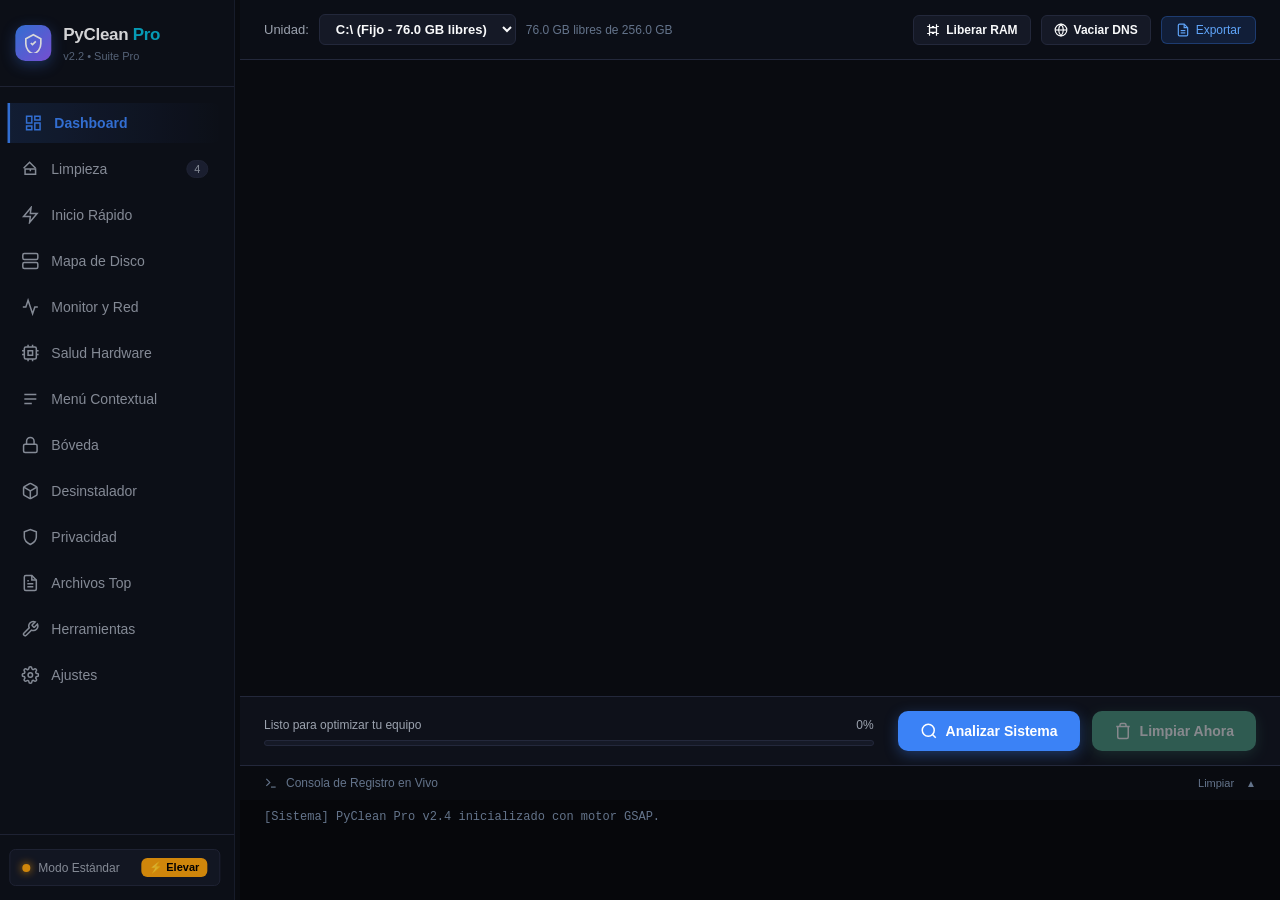
==== commit 32ee78bb: "feat(v2.4): add Process/Network Monitor, Hardware Health (SMART/TRIM/Battery), Context Menu Manager," ====
--- a/web/index.html
+++ b/web/index.html
@@ -61,6 +61,40 @@
             <line x1="6" y1="18" x2="6.01" y2="18"/>
           </svg>
           <span>Mapa de Disco</span>
+        </button>
+
+        <button class="nav-item" data-tab="tab-monitor">
+          <svg viewBox="0 0 24 24" fill="none" stroke="currentColor" stroke-width="2">
+            <polyline points="22 12 18 12 15 21 9 3 6 12 2 12"/>
+          </svg>
+          <span>Monitor y Red</span>
+        </button>
+
+        <button class="nav-item" data-tab="tab-hardware">
+          <svg viewBox="0 0 24 24" fill="none" stroke="currentColor" stroke-width="2">
+            <rect x="4" y="4" width="16" height="16" rx="2" ry="2"/>
+            <rect x="9" y="9" width="6" height="6"/>
+            <line x1="9" y1="1" x2="9" y2="4"/><line x1="15" y1="1" x2="15" y2="4"/>
+            <line x1="9" y1="20" x2="9" y2="23"/><line x1="15" y1="20" x2="15" y2="23"/>
+            <line x1="20" y1="9" x2="23" y2="9"/><line x1="20" y1="14" x2="23" y2="14"/>
+            <line x1="1" y1="9" x2="4" y2="9"/><line x1="1" y1="14" x2="4" y2="14"/>
+          </svg>
+          <span>Salud Hardware</span>
+        </button>
+
+        <button class="nav-item" data-tab="tab-context-menu">
+          <svg viewBox="0 0 24 24" fill="none" stroke="currentColor" stroke-width="2">
+            <path d="M4 6h16M4 12h16M4 18h10"/>
+          </svg>
+          <span>Menú Contextual</span>
+        </button>
+
+        <button class="nav-item" data-tab="tab-vault">
+          <svg viewBox="0 0 24 24" fill="none" stroke="currentColor" stroke-width="2">
+            <rect x="3" y="11" width="18" height="11" rx="2" ry="2"/>
+            <path d="M7 11V7a5 5 0 0 1 10 0v4"/>
+          </svg>
+          <span>Bóveda</span>
         </button>
 
         <button class="nav-item" data-tab="tab-uninstaller">
@@ -681,6 +715,261 @@
           </div>
         </section>
 
+        <!-- Vista v2.4: Monitor de Procesos y Red -->
+        <section class="tab-view" id="tab-monitor">
+          <div class="view-header">
+            <div>
+              <h2>Monitor de Procesos y Red</h2>
+              <p>Supervisa los procesos que consumen más recursos, cambia servidores DNS con 1 clic y mide tu latencia.</p>
+            </div>
+            <div class="view-tools">
+              <select id="monitor-sort-select" class="modern-input" style="width: 150px;">
+                <option value="memory">Ordenar por RAM</option>
+                <option value="cpu">Ordenar por CPU</option>
+              </select>
+              <button class="btn-tool" id="btn-refresh-monitor">🔄 Actualizar</button>
+            </div>
+          </div>
+
+          <div class="card">
+            <div class="treemap-header">
+              <div>
+                <h3>Top Procesos en Ejecución</h3>
+                <p class="setting-desc">Los procesos críticos de Windows están protegidos automáticamente contra cierre accidental.</p>
+              </div>
+            </div>
+            <div class="table-container" style="max-height: 290px;">
+              <table class="modern-table">
+                <thead>
+                  <tr>
+                    <th>Proceso</th>
+                    <th>PID</th>
+                    <th>Memoria RAM</th>
+                    <th>CPU %</th>
+                    <th style="text-align: right;">Acción</th>
+                  </tr>
+                </thead>
+                <tbody id="monitor-processes-tbody">
+                  <tr><td colspan="5" class="table-loading">Cargando procesos activos...</td></tr>
+                </tbody>
+              </table>
+            </div>
+          </div>
+
+          <div class="tools-grid" style="margin-top: 18px;">
+            <div class="card">
+              <h3>Selector Rápido de DNS</h3>
+              <p class="setting-desc">Mejora velocidad y privacidad de navegación (requiere Administrador).</p>
+              <div class="tool-input-row" style="margin-top: 12px;">
+                <select id="dns-adapter-select" class="modern-input" style="flex: 1;">
+                  <option value="">Detectando adaptadores...</option>
+                </select>
+              </div>
+              <div class="dns-presets-row">
+                <button class="btn-tool btn-dns-preset" data-preset="cloudflare">⚡ Cloudflare (1.1.1.1)</button>
+                <button class="btn-tool btn-dns-preset" data-preset="google">🌐 Google (8.8.8.8)</button>
+                <button class="btn-tool btn-dns-preset" data-preset="adguard">🛡️ AdGuard (Sin Ads)</button>
+                <button class="btn-tool btn-dns-preset" data-preset="auto">🔄 Automático (DHCP)</button>
+              </div>
+              <div class="tool-status-box" id="dns-status-box" style="margin-top: 10px;">Selecciona un adaptador y un perfil DNS.</div>
+            </div>
+
+            <div class="card">
+              <div class="treemap-header" style="margin-bottom: 10px;">
+                <div>
+                  <h3>Prueba Rápida de Latencia (Ping)</h3>
+                  <p class="setting-desc">Mide el tiempo de respuesta a servidores globales.</p>
+                </div>
+                <button class="btn-primary" id="btn-run-ping" style="padding: 6px 14px; font-size: 12px;">Probar Ping</button>
+              </div>
+              <div id="ping-results-list" class="ping-results-list">
+                <div class="empty-state">Pulsa "Probar Ping" para medir tu conexión.</div>
+              </div>
+            </div>
+          </div>
+        </section>
+
+        <!-- Vista v2.4: Salud de Hardware (SSD S.M.A.R.T., TRIM y Batería) -->
+        <section class="tab-view" id="tab-hardware">
+          <div class="view-header">
+            <div>
+              <h2>Salud de Hardware (SSD y Batería)</h2>
+              <p>Consulta el estado S.M.A.R.T. de tus discos, ejecuta optimización TRIM y audita el desgaste real de la batería.</p>
+            </div>
+            <div class="view-tools">
+              <button class="btn-tool" id="btn-refresh-hardware">🔄 Actualizar Diagnóstico</button>
+            </div>
+          </div>
+
+          <div class="card">
+            <div class="treemap-header">
+              <div>
+                <h3>Estado de Discos Físicos (S.M.A.R.T.) &amp; Optimización TRIM</h3>
+                <p class="setting-desc">Mantén el rendimiento de lectura/escritura de tus SSD sin desgastar celdas.</p>
+              </div>
+              <div style="display: flex; gap: 8px; align-items: center;">
+                <select id="trim-drive-select" class="modern-input" style="width: 90px;">
+                  <option value="C">C:\</option>
+                </select>
+                <button class="btn-primary" id="btn-run-trim" style="padding: 6px 14px; font-size: 12px;">⚡ Ejecutar TRIM</button>
+              </div>
+            </div>
+            <div id="hardware-disks-grid" class="partitions-grid">
+              <div class="table-loading">Consultando discos físicos...</div>
+            </div>
+            <div class="tool-status-box" id="trim-status-box" style="margin-top: 12px;">Listo para optimizar unidades SSD.</div>
+          </div>
+
+          <div class="card" style="margin-top: 18px;">
+            <h3>Salud y Desgaste de Batería (Laptops)</h3>
+            <p class="setting-desc">Compara la capacidad original de fábrica contra la carga máxima actual.</p>
+            <div id="battery-health-panel" style="margin-top: 14px;">
+              <div class="table-loading">Analizando sensor de batería...</div>
+            </div>
+          </div>
+        </section>
+
+        <!-- Vista v2.4: Gestor del Menú Contextual -->
+        <section class="tab-view" id="tab-context-menu">
+          <div class="view-header">
+            <div>
+              <h2>Gestor del Menú Contextual ("Clic Derecho")</h2>
+              <p>Oculta o reactiva opciones del menú clic derecho del Explorador de Windows de forma 100% reversible.</p>
+            </div>
+            <div class="view-tools">
+              <input type="text" id="context-menu-search" placeholder="🔍 Filtrar entradas..." class="modern-input" style="width: 200px;">
+              <button class="btn-tool" id="btn-refresh-context-menu">🔄 Refrescar</button>
+            </div>
+          </div>
+
+          <div class="startup-table-card">
+            <div class="table-container" style="max-height: 490px;">
+              <table class="modern-table">
+                <thead>
+                  <tr>
+                    <th>Estado</th>
+                    <th>Opción del Menú</th>
+                    <th>Ámbito</th>
+                    <th>Comando</th>
+                    <th style="text-align: right;">Acción</th>
+                  </tr>
+                </thead>
+                <tbody id="context-menu-tbody">
+                  <tr><td colspan="5" class="table-loading">Cargando entradas del menú contextual...</td></tr>
+                </tbody>
+              </table>
+            </div>
+          </div>
+        </section>
+
+        <!-- Vista v2.4: Bóveda Local de Contraseñas (AES-256-GCM) -->
+        <section class="tab-view" id="tab-vault">
+          <div class="view-header">
+            <div>
+              <h2>Bóveda Local Cifrada (AES-256-GCM)</h2>
+              <p>Almacenamiento 100% offline con PBKDF2-SHA256 (600,000 iteraciones). Tu contraseña maestra nunca se guarda en disco.</p>
+            </div>
+            <div class="view-tools" id="vault-unlocked-tools" style="display: none;">
+              <button class="btn-tool" id="btn-vault-export">💾 Exportar Respaldo</button>
+              <button class="btn-tool" id="btn-vault-lock" style="border-color: var(--warning); color: var(--warning);">🔒 Bloquear</button>
+            </div>
+          </div>
+
+          <!-- Pantalla de Bloqueo / Creación -->
+          <div class="card vault-lock-card" id="vault-lock-screen">
+            <div class="vault-lock-icon">🔐</div>
+            <h3 id="vault-lock-title">Desbloquear Bóveda</h3>
+            <p class="setting-desc" id="vault-lock-desc">Introduce tu contraseña maestra para descifrar tus credenciales en memoria.</p>
+
+            <div class="vault-auth-form">
+              <input type="password" id="vault-master-input" class="modern-input" placeholder="Contraseña maestra (mín. 8 caracteres)..." autocomplete="off">
+              <input type="password" id="vault-master-confirm" class="modern-input" placeholder="Confirmar contraseña maestra..." style="display: none;" autocomplete="off">
+              <div style="display: flex; gap: 10px; justify-content: center; margin-top: 8px;">
+                <button class="btn-primary" id="btn-vault-submit">Desbloquear</button>
+                <button class="btn-tool" id="btn-vault-import">📂 Importar Respaldo</button>
+              </div>
+              <div class="tool-status-box" id="vault-auth-status" style="margin-top: 10px; text-align: center;">Bóveda bloqueada.</div>
+            </div>
+          </div>
+
+          <!-- Panel Desbloqueado -->
+          <div id="vault-main-panel" style="display: none;">
+            <div class="tools-grid">
+              <!-- Formulario Nueva / Editar Credencial -->
+              <div class="card">
+                <h3 id="vault-form-title">Agregar Credencial</h3>
+                <input type="hidden" id="vault-entry-id">
+                <div class="vault-form-grid">
+                  <input type="text" id="vault-title" class="modern-input" placeholder="Título (ej. GitHub, Correo...)">
+                  <input type="text" id="vault-category" class="modern-input" placeholder="Categoría (ej. Trabajo, Personal)" value="General">
+                  <input type="text" id="vault-username" class="modern-input" placeholder="Usuario o correo electrónico">
+                  <input type="text" id="vault-url" class="modern-input" placeholder="URL (opcional, ej. https://...)">
+                  <div style="display: flex; gap: 8px; grid-column: 1 / -1;">
+                    <input type="password" id="vault-password" class="modern-input" placeholder="Contraseña" style="flex: 1;">
+                    <button class="btn-tool" id="btn-vault-toggle-pwd" title="Mostrar/Ocultar">👁️</button>
+                    <button class="btn-tool" id="btn-vault-gen-fill" title="Generar contraseña segura">🎲 Generar</button>
+                  </div>
+                  <div class="vault-strength-row" style="grid-column: 1 / -1;">
+                    <div class="vault-strength-bar"><div id="vault-strength-fill"></div></div>
+                    <span id="vault-strength-label" style="font-size: 11px; color: var(--text-muted);">Fortaleza: —</span>
+                  </div>
+                  <input type="text" id="vault-notes" class="modern-input" placeholder="Notas opcionales" style="grid-column: 1 / -1;">
+                </div>
+                <div style="display: flex; gap: 10px; margin-top: 12px;">
+                  <button class="btn-primary" id="btn-vault-save-entry">Guardar en Bóveda</button>
+                  <button class="btn-tool" id="btn-vault-clear-form">Limpiar</button>
+                </div>
+              </div>
+
+              <!-- Generador de Contraseñas -->
+              <div class="card">
+                <h3>Generador Criptográfico</h3>
+                <p class="setting-desc">Crea claves de alta entropía usando el módulo <code>secrets</code>.</p>
+                <div class="vault-gen-output">
+                  <code id="vault-gen-preview">Pulsa Generar...</code>
+                  <button class="btn-tool" id="btn-vault-copy-gen" style="padding: 4px 10px; font-size: 11px;">📋 Copiar</button>
+                </div>
+                <div class="tool-input-row" style="margin-top: 10px;">
+                  <label for="vault-gen-length" style="font-size: 12px; color: var(--text-muted);">Longitud: <strong id="vault-gen-length-val">18</strong></label>
+                  <input type="range" id="vault-gen-length" min="10" max="48" value="18" style="flex: 1;">
+                </div>
+                <div class="vault-gen-checks">
+                  <label><input type="checkbox" id="vault-gen-upper" checked> Mayúsculas</label>
+                  <label><input type="checkbox" id="vault-gen-digits" checked> Números</label>
+                  <label><input type="checkbox" id="vault-gen-symbols" checked> Símbolos</label>
+                </div>
+                <button class="btn-primary" id="btn-vault-generate" style="margin-top: 12px; width: 100%;">🎲 Generar Nueva Clave</button>
+              </div>
+            </div>
+
+            <!-- Lista de Credenciales Guardadas -->
+            <div class="card" style="margin-top: 18px;">
+              <div class="treemap-header">
+                <div>
+                  <h3>Credenciales Guardadas</h3>
+                  <p class="setting-desc">Al copiar una contraseña, el portapapeles se limpia automáticamente en 30 segundos.</p>
+                </div>
+                <input type="text" id="vault-search" class="modern-input" placeholder="🔍 Buscar en la bóveda..." style="width: 220px;">
+              </div>
+              <div class="table-container" style="max-height: 280px;">
+                <table class="modern-table">
+                  <thead>
+                    <tr>
+                      <th>Título</th>
+                      <th>Usuario</th>
+                      <th>Categoría</th>
+                      <th style="text-align: right;">Acciones</th>
+                    </tr>
+                  </thead>
+                  <tbody id="vault-entries-tbody">
+                    <tr><td colspan="4" class="table-loading">No hay credenciales guardadas todavía.</td></tr>
+                  </tbody>
+                </table>
+              </div>
+            </div>
+          </div>
+        </section>
+
       </div>
 
       <!-- Barra de Acciones Globales & Barra de Progreso -->
@@ -731,7 +1020,7 @@
             </div>
           </div>
           <div class="log-terminal" id="log-terminal">
-            <div class="log-line dim">[Sistema] PyClean Pro v2.0 inicializado con motor GSAP.</div>
+            <div class="log-line dim">[Sistema] PyClean Pro v2.4 inicializado con motor GSAP.</div>
           </div>
         </div>
       </footer>
@@ -739,6 +1028,7 @@
     </main>
   </div>
 
+  <script src="modules_v24.js"></script>
   <script src="app.js"></script>
 </body>
 </html>
--- a/web/style.css
+++ b/web/style.css
@@ -1408,3 +1408,147 @@
   border-radius: 3px;
 }
 
+/* --- v2.4: Estilos para Monitor/Red, Salud Hardware, Menú Contextual y Bóveda --- */
+.dns-presets-row {
+  display: grid;
+  grid-template-columns: repeat(2, 1fr);
+  gap: 8px;
+  margin-top: 10px;
+}
+
+.ping-results-list {
+  display: flex;
+  flex-direction: column;
+  gap: 8px;
+}
+
+.ping-row {
+  display: flex;
+  justify-content: space-between;
+  align-items: center;
+  padding: 8px 12px;
+  background: var(--bg-input);
+  border: 1px solid var(--border);
+  border-radius: var(--radius-sm);
+  font-size: 13px;
+}
+
+.battery-stats-grid {
+  display: grid;
+  grid-template-columns: repeat(auto-fit, minmax(200px, 1fr));
+  gap: 14px;
+}
+
+.battery-stat-box {
+  background: var(--bg-input);
+  border: 1px solid var(--border);
+  border-radius: var(--radius-md);
+  padding: 14px;
+  display: flex;
+  flex-direction: column;
+  gap: 4px;
+}
+
+.battery-stat-label {
+  font-size: 11px;
+  text-transform: uppercase;
+  letter-spacing: 0.04em;
+  color: var(--text-dim);
+}
+
+.battery-stat-value {
+  font-size: 22px;
+  font-weight: 700;
+  color: var(--text-main);
+}
+
+.battery-stat-sub {
+  font-size: 11px;
+  color: var(--text-muted);
+}
+
+.vault-lock-card {
+  display: flex;
+  flex-direction: column;
+  align-items: center;
+  text-align: center;
+  padding: 36px 24px;
+  max-width: 480px;
+  margin: 24px auto;
+}
+
+.vault-lock-icon {
+  font-size: 42px;
+  margin-bottom: 10px;
+}
+
+.vault-auth-form {
+  width: 100%;
+  display: flex;
+  flex-direction: column;
+  gap: 10px;
+  margin-top: 16px;
+}
+
+.vault-form-grid {
+  display: grid;
+  grid-template-columns: repeat(2, 1fr);
+  gap: 10px;
+  margin-top: 12px;
+}
+
+.vault-strength-row {
+  display: flex;
+  align-items: center;
+  gap: 10px;
+}
+
+.vault-strength-bar {
+  flex: 1;
+  height: 6px;
+  background: var(--border);
+  border-radius: 3px;
+  overflow: hidden;
+}
+
+#vault-strength-fill {
+  height: 100%;
+  width: 0%;
+  transition: width 0.25s ease, background 0.25s ease;
+}
+
+.vault-gen-output {
+  display: flex;
+  align-items: center;
+  justify-content: space-between;
+  gap: 10px;
+  background: var(--bg-input);
+  border: 1px solid var(--border);
+  border-radius: var(--radius-sm);
+  padding: 10px 12px;
+  margin-top: 12px;
+}
+
+.vault-gen-output code {
+  font-family: Consolas, monospace;
+  font-size: 13px;
+  color: var(--accent-cyan);
+  word-break: break-all;
+}
+
+.vault-gen-checks {
+  display: flex;
+  gap: 14px;
+  margin-top: 10px;
+  font-size: 12px;
+  color: var(--text-muted);
+}
+
+.vault-gen-checks label {
+  display: flex;
+  align-items: center;
+  gap: 5px;
+  cursor: pointer;
+}
+
+
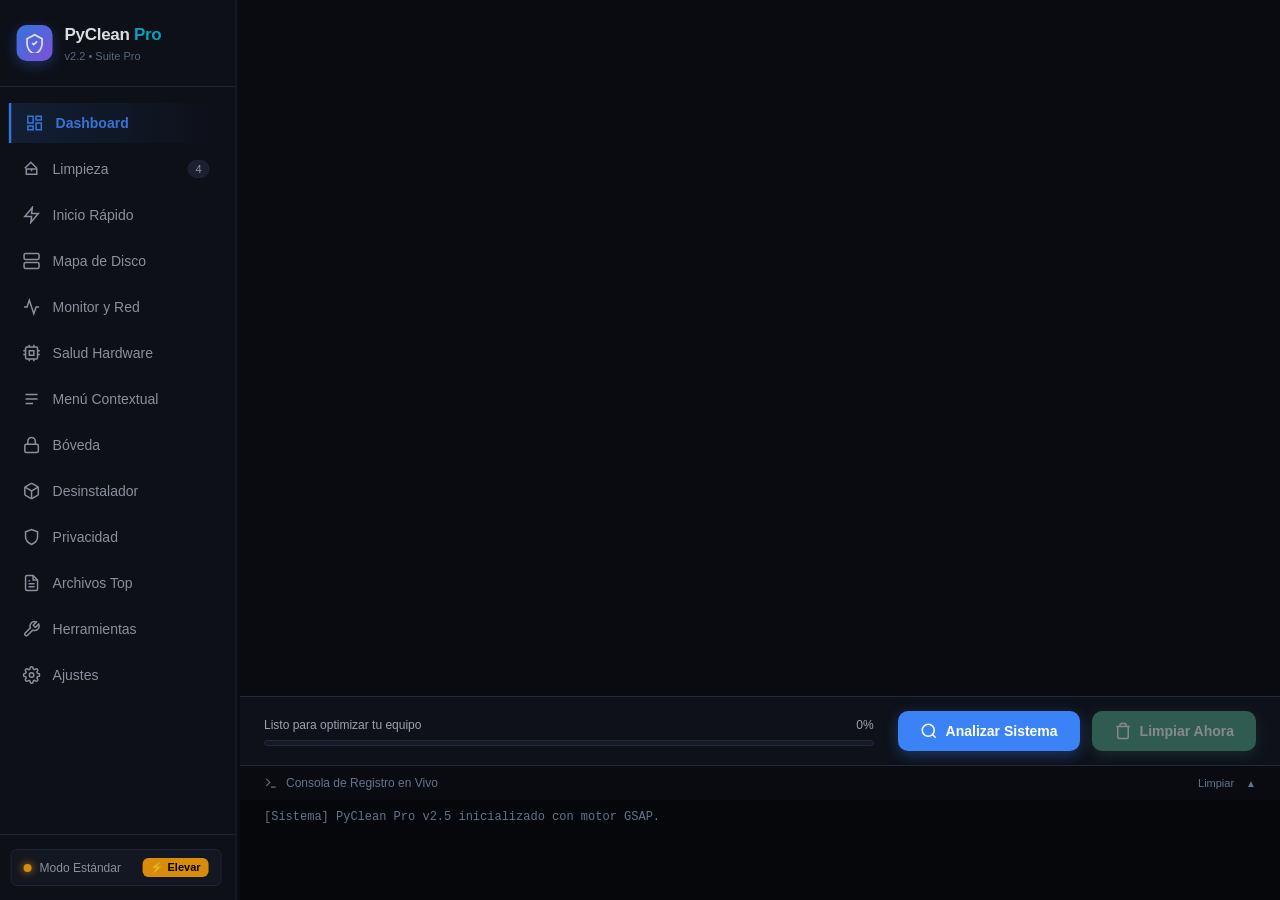
==== commit e3876fce: "style(vault): redesign Password Vault UI with glassmorphic lock card, full-width inputs, KPIs & cate" ====
--- a/web/index.html
+++ b/web/index.html
@@ -862,100 +862,236 @@
           </div>
         </section>
 
-        <!-- Vista v2.4: Bóveda Local de Contraseñas (AES-256-GCM) -->
+        <!-- Vista v2.5: Bóveda Local de Contraseñas (AES-256-GCM) -->
         <section class="tab-view" id="tab-vault">
           <div class="view-header">
             <div>
-              <h2>Bóveda Local Cifrada (AES-256-GCM)</h2>
-              <p>Almacenamiento 100% offline con PBKDF2-SHA256 (600,000 iteraciones). Tu contraseña maestra nunca se guarda en disco.</p>
+              <h2>Bóveda Local Cifrada</h2>
+              <p>Gestor 100% offline con cifrado autenticado AES-256-GCM y PBKDF2-SHA256 (600,000 iteraciones).</p>
             </div>
             <div class="view-tools" id="vault-unlocked-tools" style="display: none;">
               <button class="btn-tool" id="btn-vault-export">💾 Exportar Respaldo</button>
-              <button class="btn-tool" id="btn-vault-lock" style="border-color: var(--warning); color: var(--warning);">🔒 Bloquear</button>
+              <button class="btn-tool vault-btn-lock" id="btn-vault-lock">🔒 Bloquear Bóveda</button>
             </div>
           </div>
 
           <!-- Pantalla de Bloqueo / Creación -->
-          <div class="card vault-lock-card" id="vault-lock-screen">
-            <div class="vault-lock-icon">🔐</div>
-            <h3 id="vault-lock-title">Desbloquear Bóveda</h3>
-            <p class="setting-desc" id="vault-lock-desc">Introduce tu contraseña maestra para descifrar tus credenciales en memoria.</p>
-
-            <div class="vault-auth-form">
-              <input type="password" id="vault-master-input" class="modern-input" placeholder="Contraseña maestra (mín. 8 caracteres)..." autocomplete="off">
-              <input type="password" id="vault-master-confirm" class="modern-input" placeholder="Confirmar contraseña maestra..." style="display: none;" autocomplete="off">
-              <div style="display: flex; gap: 10px; justify-content: center; margin-top: 8px;">
-                <button class="btn-primary" id="btn-vault-submit">Desbloquear</button>
-                <button class="btn-tool" id="btn-vault-import">📂 Importar Respaldo</button>
-              </div>
-              <div class="tool-status-box" id="vault-auth-status" style="margin-top: 10px; text-align: center;">Bóveda bloqueada.</div>
+          <div class="vault-auth-stage" id="vault-lock-screen">
+            <div class="vault-lock-card">
+              <div class="vault-lock-glow"></div>
+
+              <div class="vault-emblem">
+                <svg viewBox="0 0 24 24" fill="none" stroke="currentColor" stroke-width="1.8" stroke-linecap="round" stroke-linejoin="round">
+                  <path d="M12 22s8-4 8-10V5l-8-3-8 3v7c0 6 8 10 8 10z"/>
+                  <rect x="9" y="11" width="6" height="5" rx="1.2"/>
+                  <path d="M10 11V9a2 2 0 1 1 4 0v2"/>
+                </svg>
+              </div>
+
+              <h3 id="vault-lock-title">Crear Nueva Bóveda Cifrada</h3>
+              <p class="vault-lock-subtitle" id="vault-lock-desc">
+                Elige una contraseña maestra fuerte (mín. 8 caracteres). Nunca se guarda en disco y no se puede recuperar si la olvidas.
+              </p>
+
+              <div class="vault-security-pills">
+                <span class="vault-sec-pill">AES-256-GCM</span>
+                <span class="vault-sec-pill">PBKDF2 600k</span>
+                <span class="vault-sec-pill">100% Offline</span>
+              </div>
+
+              <div class="vault-auth-form">
+                <div class="vault-field">
+                  <label for="vault-master-input">Contraseña maestra</label>
+                  <div class="vault-input-wrap">
+                    <input type="password" id="vault-master-input" class="vault-input" placeholder="Introduce tu contraseña maestra..." autocomplete="off">
+                    <button type="button" class="vault-eye-btn" id="btn-vault-toggle-master" title="Mostrar u ocultar contraseña">
+                      <svg viewBox="0 0 24 24" fill="none" stroke="currentColor" stroke-width="2" stroke-linecap="round" stroke-linejoin="round">
+                        <path d="M1 12s4-8 11-8 11 8 11 8-4 8-11 8-11-8-11-8z"/>
+                        <circle cx="12" cy="12" r="3"/>
+                      </svg>
+                    </button>
+                  </div>
+                </div>
+
+                <div class="vault-master-meter" id="vault-master-meter" style="display: none;">
+                  <div class="vault-strength-bar"><div id="vault-master-strength-fill"></div></div>
+                  <span id="vault-master-strength-label">Seguridad: —</span>
+                </div>
+
+                <div class="vault-field" id="vault-confirm-field" style="display: none;">
+                  <label for="vault-master-confirm">Confirmar contraseña maestra</label>
+                  <div class="vault-input-wrap">
+                    <input type="password" id="vault-master-confirm" class="vault-input" placeholder="Repite la contraseña maestra..." autocomplete="off">
+                    <button type="button" class="vault-eye-btn" id="btn-vault-toggle-confirm" title="Mostrar u ocultar confirmación">
+                      <svg viewBox="0 0 24 24" fill="none" stroke="currentColor" stroke-width="2" stroke-linecap="round" stroke-linejoin="round">
+                        <path d="M1 12s4-8 11-8 11 8 11 8-4 8-11 8-11-8-11-8z"/>
+                        <circle cx="12" cy="12" r="3"/>
+                      </svg>
+                    </button>
+                  </div>
+                </div>
+
+                <div class="vault-auth-actions">
+                  <button class="btn-primary vault-btn-submit" id="btn-vault-submit">Crear Bóveda Cifrada</button>
+                  <button class="btn-tool vault-btn-import" id="btn-vault-import">📂 Importar respaldo (.vault)</button>
+                </div>
+
+                <div class="vault-auth-status" id="vault-auth-status">Aún no existe una bóveda en este equipo.</div>
+              </div>
             </div>
           </div>
 
           <!-- Panel Desbloqueado -->
           <div id="vault-main-panel" style="display: none;">
-            <div class="tools-grid">
+            <!-- Barra de KPIs de Seguridad -->
+            <div class="vault-kpi-strip">
+              <div class="vault-kpi-card">
+                <div class="vault-kpi-icon cyan">🔑</div>
+                <div>
+                  <div class="vault-kpi-value" id="vault-kpi-total">0</div>
+                  <div class="vault-kpi-label">Credenciales guardadas</div>
+                </div>
+              </div>
+              <div class="vault-kpi-card">
+                <div class="vault-kpi-icon indigo">🏷️</div>
+                <div>
+                  <div class="vault-kpi-value" id="vault-kpi-categories">0</div>
+                  <div class="vault-kpi-label">Categorías activas</div>
+                </div>
+              </div>
+              <div class="vault-kpi-card">
+                <div class="vault-kpi-icon emerald">🛡️</div>
+                <div>
+                  <div class="vault-kpi-value">AES-256-GCM</div>
+                  <div class="vault-kpi-label">Cifrado activo • Portapapeles 30s</div>
+                </div>
+              </div>
+            </div>
+
+            <div class="vault-workspace-grid">
               <!-- Formulario Nueva / Editar Credencial -->
-              <div class="card">
-                <h3 id="vault-form-title">Agregar Credencial</h3>
+              <div class="card vault-panel-card">
+                <div class="vault-card-head">
+                  <div>
+                    <h3 id="vault-form-title">Agregar Credencial</h3>
+                    <p class="setting-desc">Los datos se cifran en memoria y se guardan con un nonce único en cada cambio.</p>
+                  </div>
+                </div>
+
                 <input type="hidden" id="vault-entry-id">
+
                 <div class="vault-form-grid">
-                  <input type="text" id="vault-title" class="modern-input" placeholder="Título (ej. GitHub, Correo...)">
-                  <input type="text" id="vault-category" class="modern-input" placeholder="Categoría (ej. Trabajo, Personal)" value="General">
-                  <input type="text" id="vault-username" class="modern-input" placeholder="Usuario o correo electrónico">
-                  <input type="text" id="vault-url" class="modern-input" placeholder="URL (opcional, ej. https://...)">
-                  <div style="display: flex; gap: 8px; grid-column: 1 / -1;">
-                    <input type="password" id="vault-password" class="modern-input" placeholder="Contraseña" style="flex: 1;">
-                    <button class="btn-tool" id="btn-vault-toggle-pwd" title="Mostrar/Ocultar">👁️</button>
-                    <button class="btn-tool" id="btn-vault-gen-fill" title="Generar contraseña segura">🎲 Generar</button>
+                  <div class="vault-field">
+                    <label for="vault-title">Título / Servicio *</label>
+                    <input type="text" id="vault-title" class="vault-input" placeholder="Ej. GitHub, Gmail, Banco...">
                   </div>
-                  <div class="vault-strength-row" style="grid-column: 1 / -1;">
+
+                  <div class="vault-field">
+                    <label for="vault-category">Categoría</label>
+                    <select id="vault-category" class="vault-input">
+                      <option value="General">General</option>
+                      <option value="Personal">Personal</option>
+                      <option value="Trabajo">Trabajo</option>
+                      <option value="Desarrollo">Desarrollo</option>
+                      <option value="Finanzas">Finanzas</option>
+                      <option value="Redes Sociales">Redes Sociales</option>
+                    </select>
+                  </div>
+
+                  <div class="vault-field">
+                    <label for="vault-username">Usuario o correo</label>
+                    <input type="text" id="vault-username" class="vault-input" placeholder="usuario@dominio.com">
+                  </div>
+
+                  <div class="vault-field">
+                    <label for="vault-url">Sitio web (opcional)</label>
+                    <input type="text" id="vault-url" class="vault-input" placeholder="https://...">
+                  </div>
+
+                  <div class="vault-field vault-col-full">
+                    <label for="vault-password">Contraseña *</label>
+                    <div class="vault-pwd-row">
+                      <div class="vault-input-wrap" style="flex: 1;">
+                        <input type="password" id="vault-password" class="vault-input" placeholder="Escribe o genera una contraseña segura...">
+                        <button type="button" class="vault-eye-btn" id="btn-vault-toggle-pwd" title="Mostrar u ocultar">
+                          <svg viewBox="0 0 24 24" fill="none" stroke="currentColor" stroke-width="2" stroke-linecap="round" stroke-linejoin="round">
+                            <path d="M1 12s4-8 11-8 11 8 11 8-4 8-11 8-11-8-11-8z"/>
+                            <circle cx="12" cy="12" r="3"/>
+                          </svg>
+                        </button>
+                      </div>
+                      <button type="button" class="btn-tool vault-gen-inline-btn" id="btn-vault-gen-fill" title="Generar contraseña segura">🎲 Generar</button>
+                    </div>
+                  </div>
+
+                  <div class="vault-strength-row vault-col-full">
                     <div class="vault-strength-bar"><div id="vault-strength-fill"></div></div>
-                    <span id="vault-strength-label" style="font-size: 11px; color: var(--text-muted);">Fortaleza: —</span>
+                    <span id="vault-strength-label">Fortaleza: —</span>
                   </div>
-                  <input type="text" id="vault-notes" class="modern-input" placeholder="Notas opcionales" style="grid-column: 1 / -1;">
-                </div>
-                <div style="display: flex; gap: 10px; margin-top: 12px;">
+
+                  <div class="vault-field vault-col-full">
+                    <label for="vault-notes">Notas privadas (opcional)</label>
+                    <input type="text" id="vault-notes" class="vault-input" placeholder="Ej. 2FA activado, códigos de recuperación...">
+                  </div>
+                </div>
+
+                <div class="vault-form-actions">
                   <button class="btn-primary" id="btn-vault-save-entry">Guardar en Bóveda</button>
                   <button class="btn-tool" id="btn-vault-clear-form">Limpiar</button>
                 </div>
               </div>
 
               <!-- Generador de Contraseñas -->
-              <div class="card">
-                <h3>Generador Criptográfico</h3>
-                <p class="setting-desc">Crea claves de alta entropía usando el módulo <code>secrets</code>.</p>
+              <div class="card vault-panel-card vault-gen-card">
+                <div class="vault-card-head">
+                  <div>
+                    <h3>Generador Criptográfico</h3>
+                    <p class="setting-desc">Claves de alta entropía generadas con <code>secrets</code> (CSPRNG).</p>
+                  </div>
+                </div>
+
                 <div class="vault-gen-output">
                   <code id="vault-gen-preview">Pulsa Generar...</code>
-                  <button class="btn-tool" id="btn-vault-copy-gen" style="padding: 4px 10px; font-size: 11px;">📋 Copiar</button>
-                </div>
-                <div class="tool-input-row" style="margin-top: 10px;">
-                  <label for="vault-gen-length" style="font-size: 12px; color: var(--text-muted);">Longitud: <strong id="vault-gen-length-val">18</strong></label>
-                  <input type="range" id="vault-gen-length" min="10" max="48" value="18" style="flex: 1;">
-                </div>
+                  <button class="btn-tool vault-copy-mini" id="btn-vault-copy-gen">📋 Copiar</button>
+                </div>
+
+                <div class="vault-slider-box">
+                  <div class="vault-slider-head">
+                    <span>Longitud de la clave</span>
+                    <strong id="vault-gen-length-val">20 caracteres</strong>
+                  </div>
+                  <input type="range" id="vault-gen-length" class="vault-range" min="10" max="48" value="20">
+                </div>
+
                 <div class="vault-gen-checks">
-                  <label><input type="checkbox" id="vault-gen-upper" checked> Mayúsculas</label>
-                  <label><input type="checkbox" id="vault-gen-digits" checked> Números</label>
-                  <label><input type="checkbox" id="vault-gen-symbols" checked> Símbolos</label>
-                </div>
-                <button class="btn-primary" id="btn-vault-generate" style="margin-top: 12px; width: 100%;">🎲 Generar Nueva Clave</button>
+                  <label class="vault-check-pill"><input type="checkbox" id="vault-gen-upper" checked> <span>A-Z Mayúsculas</span></label>
+                  <label class="vault-check-pill"><input type="checkbox" id="vault-gen-digits" checked> <span>0-9 Números</span></label>
+                  <label class="vault-check-pill"><input type="checkbox" id="vault-gen-symbols" checked> <span>!@# Símbolos</span></label>
+                </div>
+
+                <button class="btn-primary vault-gen-submit" id="btn-vault-generate">🎲 Generar Nueva Clave</button>
               </div>
             </div>
 
             <!-- Lista de Credenciales Guardadas -->
-            <div class="card" style="margin-top: 18px;">
-              <div class="treemap-header">
+            <div class="card vault-list-card">
+              <div class="vault-list-header">
                 <div>
                   <h3>Credenciales Guardadas</h3>
-                  <p class="setting-desc">Al copiar una contraseña, el portapapeles se limpia automáticamente en 30 segundos.</p>
-                </div>
-                <input type="text" id="vault-search" class="modern-input" placeholder="🔍 Buscar en la bóveda..." style="width: 220px;">
-              </div>
-              <div class="table-container" style="max-height: 280px;">
-                <table class="modern-table">
+                  <p class="setting-desc">Al copiar una contraseña, el portapapeles se borra automáticamente a los 30 segundos.</p>
+                </div>
+                <div class="vault-search-wrap">
+                  <input type="text" id="vault-search" class="vault-input vault-search-input" placeholder="🔍 Buscar por servicio, usuario o categoría...">
+                </div>
+              </div>
+
+              <div class="vault-filter-pills" id="vault-filter-pills"></div>
+
+              <div class="table-container" style="max-height: 320px;">
+                <table class="modern-table vault-table">
                   <thead>
                     <tr>
-                      <th>Título</th>
+                      <th>Servicio</th>
                       <th>Usuario</th>
                       <th>Categoría</th>
                       <th style="text-align: right;">Acciones</th>
@@ -1020,7 +1156,7 @@
             </div>
           </div>
           <div class="log-terminal" id="log-terminal">
-            <div class="log-line dim">[Sistema] PyClean Pro v2.4 inicializado con motor GSAP.</div>
+            <div class="log-line dim">[Sistema] PyClean Pro v2.5 inicializado con motor GSAP.</div>
           </div>
         </div>
       </footer>
--- a/web/style.css
+++ b/web/style.css
@@ -1467,88 +1467,623 @@
   color: var(--text-muted);
 }
 
+/* ==========================================================================
+   PyClean Pro v2.5 - Bóveda Local Cifrada (Diseño Premium)
+   ========================================================================== */
+
+.vault-btn-lock {
+  border-color: rgba(245, 158, 11, 0.45);
+  color: #FCD34D;
+}
+.vault-btn-lock:hover {
+  background: rgba(245, 158, 11, 0.14);
+  border-color: var(--warning);
+}
+
+/* --- Pantalla de Bloqueo / Creación --- */
+.vault-auth-stage {
+  display: flex;
+  align-items: center;
+  justify-content: center;
+  padding: 28px 16px 40px;
+}
+
 .vault-lock-card {
+  position: relative;
+  overflow: hidden;
+  width: 100%;
+  max-width: 460px;
+  background: linear-gradient(180deg, rgba(22, 27, 42, 0.96) 0%, rgba(14, 18, 30, 0.98) 100%);
+  border: 1px solid rgba(99, 102, 241, 0.24);
+  border-radius: 20px;
+  padding: 36px 34px 30px;
+  box-shadow:
+    0 24px 60px rgba(0, 0, 0, 0.55),
+    0 0 0 1px rgba(255, 255, 255, 0.04) inset;
   display: flex;
   flex-direction: column;
   align-items: center;
   text-align: center;
-  padding: 36px 24px;
-  max-width: 480px;
-  margin: 24px auto;
-}
-
-.vault-lock-icon {
-  font-size: 42px;
-  margin-bottom: 10px;
+}
+
+.vault-lock-glow {
+  position: absolute;
+  top: -70px;
+  left: 50%;
+  transform: translateX(-50%);
+  width: 280px;
+  height: 160px;
+  background: radial-gradient(circle, rgba(59, 130, 246, 0.28) 0%, rgba(6, 182, 212, 0.12) 45%, transparent 72%);
+  pointer-events: none;
+}
+
+.vault-emblem {
+  position: relative;
+  width: 68px;
+  height: 68px;
+  border-radius: 18px;
+  background: linear-gradient(135deg, rgba(59, 130, 246, 0.22), rgba(6, 182, 212, 0.22));
+  border: 1px solid rgba(56, 189, 248, 0.35);
+  box-shadow: 0 10px 28px rgba(37, 99, 235, 0.28);
+  display: flex;
+  align-items: center;
+  justify-content: center;
+  margin-bottom: 18px;
+  color: #60A5FA;
+}
+
+.vault-emblem svg {
+  width: 34px;
+  height: 34px;
+}
+
+.vault-lock-card h3 {
+  font-size: 20px;
+  font-weight: 700;
+  letter-spacing: -0.02em;
+  color: #F8FAFC;
+  margin-bottom: 8px;
+}
+
+.vault-lock-subtitle {
+  font-size: 13px;
+  line-height: 1.55;
+  color: var(--text-muted);
+  max-width: 360px;
+  margin-bottom: 16px;
+}
+
+.vault-security-pills {
+  display: flex;
+  flex-wrap: wrap;
+  justify-content: center;
+  gap: 8px;
+  margin-bottom: 22px;
+}
+
+.vault-sec-pill {
+  font-size: 11px;
+  font-weight: 600;
+  letter-spacing: 0.03em;
+  padding: 4px 10px;
+  border-radius: 999px;
+  background: rgba(56, 189, 248, 0.09);
+  border: 1px solid rgba(56, 189, 248, 0.22);
+  color: #7DD3FC;
 }
 
 .vault-auth-form {
   width: 100%;
   display: flex;
   flex-direction: column;
+  gap: 14px;
+  text-align: left;
+}
+
+.vault-field {
+  display: flex;
+  flex-direction: column;
+  gap: 6px;
+}
+
+.vault-field label {
+  font-size: 12px;
+  font-weight: 600;
+  color: #CBD5E1;
+  letter-spacing: 0.01em;
+}
+
+.vault-input-wrap {
+  position: relative;
+  display: flex;
+  align-items: center;
+  width: 100%;
+}
+
+.vault-input {
+  width: 100%;
+  height: 42px;
+  background: rgba(9, 12, 22, 0.85);
+  border: 1px solid rgba(148, 163, 184, 0.22);
+  border-radius: 10px;
+  padding: 0 14px;
+  color: #F8FAFC;
+  font-size: 13.5px;
+  font-family: inherit;
+  outline: none;
+  transition: border-color 0.2s ease, box-shadow 0.2s ease, background 0.2s ease;
+}
+
+.vault-input-wrap .vault-input {
+  padding-right: 42px;
+}
+
+.vault-input::placeholder {
+  color: #64748B;
+}
+
+.vault-input:hover {
+  border-color: rgba(148, 163, 184, 0.36);
+}
+
+.vault-input:focus {
+  border-color: var(--primary);
+  background: rgba(12, 16, 29, 0.98);
+  box-shadow: 0 0 0 3px rgba(59, 130, 246, 0.22);
+}
+
+select.vault-input {
+  cursor: pointer;
+}
+
+.vault-eye-btn {
+  position: absolute;
+  right: 8px;
+  top: 50%;
+  transform: translateY(-50%);
+  width: 30px;
+  height: 30px;
+  border-radius: 7px;
+  border: none;
+  background: transparent;
+  color: #94A3B8;
+  display: flex;
+  align-items: center;
+  justify-content: center;
+  cursor: pointer;
+  transition: color 0.15s ease, background 0.15s ease;
+}
+
+.vault-eye-btn:hover {
+  color: #F8FAFC;
+  background: rgba(148, 163, 184, 0.12);
+}
+
+.vault-eye-btn svg {
+  width: 16px;
+  height: 16px;
+}
+
+.vault-master-meter {
+  display: flex;
+  align-items: center;
   gap: 10px;
-  margin-top: 16px;
+  margin-top: -4px;
+}
+
+#vault-master-strength-fill {
+  height: 100%;
+  width: 0%;
+  border-radius: 4px;
+  transition: width 0.25s ease, background 0.25s ease;
+}
+
+#vault-master-strength-label {
+  font-size: 11px;
+  font-weight: 600;
+  color: var(--text-muted);
+  white-space: nowrap;
+}
+
+.vault-auth-actions {
+  display: flex;
+  flex-direction: column;
+  gap: 10px;
+  margin-top: 6px;
+}
+
+.vault-btn-submit {
+  width: 100%;
+  height: 44px;
+  border-radius: 10px;
+  font-size: 14px;
+  font-weight: 700;
+  letter-spacing: 0.01em;
+  background: linear-gradient(135deg, #3B82F6 0%, #2563EB 100%);
+  box-shadow: 0 8px 24px rgba(37, 99, 235, 0.35);
+}
+
+.vault-btn-submit:hover {
+  background: linear-gradient(135deg, #60A5FA 0%, #3B82F6 100%);
+}
+
+.vault-btn-import {
+  width: 100%;
+  height: 38px;
+  border-radius: 10px;
+  justify-content: center;
+  font-size: 12.5px;
+  background: rgba(255, 255, 255, 0.03);
+  border-color: rgba(148, 163, 184, 0.2);
+}
+
+.vault-auth-status {
+  margin-top: 4px;
+  padding: 10px 12px;
+  border-radius: 10px;
+  font-size: 12px;
+  text-align: center;
+  color: #94A3B8;
+  background: rgba(15, 23, 42, 0.65);
+  border: 1px solid rgba(148, 163, 184, 0.14);
+}
+
+.vault-auth-status.error {
+  color: #FCA5A5;
+  background: rgba(239, 68, 68, 0.12);
+  border-color: rgba(239, 68, 68, 0.35);
+}
+
+.vault-auth-status.success {
+  color: #6EE7B7;
+  background: rgba(16, 185, 129, 0.12);
+  border-color: rgba(16, 185, 129, 0.35);
+}
+
+/* --- Panel Desbloqueado --- */
+.vault-kpi-strip {
+  display: grid;
+  grid-template-columns: repeat(3, 1fr);
+  gap: 14px;
+  margin-bottom: 18px;
+}
+
+.vault-kpi-card {
+  background: linear-gradient(180deg, rgba(22, 27, 42, 0.9) 0%, rgba(16, 20, 32, 0.95) 100%);
+  border: 1px solid var(--border);
+  border-radius: 14px;
+  padding: 14px 16px;
+  display: flex;
+  align-items: center;
+  gap: 14px;
+}
+
+.vault-kpi-icon {
+  width: 40px;
+  height: 40px;
+  border-radius: 11px;
+  display: flex;
+  align-items: center;
+  justify-content: center;
+  font-size: 18px;
+  flex-shrink: 0;
+}
+
+.vault-kpi-icon.cyan {
+  background: rgba(6, 182, 212, 0.14);
+  border: 1px solid rgba(6, 182, 212, 0.3);
+}
+.vault-kpi-icon.indigo {
+  background: rgba(99, 102, 241, 0.14);
+  border: 1px solid rgba(99, 102, 241, 0.3);
+}
+.vault-kpi-icon.emerald {
+  background: rgba(16, 185, 129, 0.14);
+  border: 1px solid rgba(16, 185, 129, 0.3);
+}
+
+.vault-kpi-value {
+  font-size: 18px;
+  font-weight: 700;
+  color: #F8FAFC;
+  line-height: 1.2;
+}
+
+.vault-kpi-label {
+  font-size: 11.5px;
+  color: var(--text-muted);
+  margin-top: 2px;
+}
+
+.vault-workspace-grid {
+  display: grid;
+  grid-template-columns: 1.35fr 1fr;
+  gap: 18px;
+  align-items: stretch;
+}
+
+.vault-panel-card {
+  padding: 20px 22px;
+  border-radius: 16px;
+  display: flex;
+  flex-direction: column;
+}
+
+.vault-card-head h3 {
+  font-size: 15.5px;
+  font-weight: 700;
+  color: #F8FAFC;
+  margin-bottom: 4px;
 }
 
 .vault-form-grid {
   display: grid;
   grid-template-columns: repeat(2, 1fr);
-  gap: 10px;
-  margin-top: 12px;
+  gap: 12px 14px;
+  margin-top: 14px;
+}
+
+.vault-col-full {
+  grid-column: 1 / -1;
+}
+
+.vault-pwd-row {
+  display: flex;
+  gap: 8px;
+  align-items: center;
+}
+
+.vault-gen-inline-btn {
+  height: 42px;
+  padding: 0 14px;
+  border-radius: 10px;
+  white-space: nowrap;
 }
 
 .vault-strength-row {
   display: flex;
   align-items: center;
-  gap: 10px;
+  gap: 12px;
 }
 
 .vault-strength-bar {
   flex: 1;
   height: 6px;
-  background: var(--border);
-  border-radius: 3px;
+  background: rgba(148, 163, 184, 0.16);
+  border-radius: 999px;
   overflow: hidden;
 }
 
 #vault-strength-fill {
   height: 100%;
   width: 0%;
+  border-radius: 999px;
   transition: width 0.25s ease, background 0.25s ease;
 }
 
+#vault-strength-label {
+  font-size: 11.5px;
+  font-weight: 600;
+  color: var(--text-muted);
+  white-space: nowrap;
+}
+
+.vault-form-actions {
+  display: flex;
+  gap: 10px;
+  margin-top: 16px;
+}
+
+/* --- Generador Criptográfico --- */
 .vault-gen-output {
   display: flex;
   align-items: center;
   justify-content: space-between;
   gap: 10px;
-  background: var(--bg-input);
-  border: 1px solid var(--border);
-  border-radius: var(--radius-sm);
-  padding: 10px 12px;
-  margin-top: 12px;
+  background: rgba(7, 10, 19, 0.92);
+  border: 1px solid rgba(56, 189, 248, 0.24);
+  border-radius: 12px;
+  padding: 14px 14px;
+  margin-top: 14px;
+  min-height: 54px;
 }
 
 .vault-gen-output code {
-  font-family: Consolas, monospace;
+  font-family: Consolas, "SF Mono", Menlo, monospace;
+  font-size: 14px;
+  font-weight: 600;
+  letter-spacing: 0.04em;
+  color: #38BDF8;
+  word-break: break-all;
+}
+
+.vault-copy-mini {
+  padding: 6px 12px;
+  font-size: 11.5px;
+  border-radius: 8px;
+  white-space: nowrap;
+}
+
+.vault-slider-box {
+  margin-top: 16px;
+  padding: 12px 14px;
+  border-radius: 12px;
+  background: rgba(9, 12, 22, 0.6);
+  border: 1px solid var(--border);
+}
+
+.vault-slider-head {
+  display: flex;
+  justify-content: space-between;
+  align-items: center;
+  font-size: 12px;
+  color: var(--text-muted);
+  margin-bottom: 8px;
+}
+
+.vault-slider-head strong {
+  color: #F8FAFC;
+  font-size: 12.5px;
+}
+
+.vault-range {
+  width: 100%;
+  accent-color: var(--primary);
+  cursor: pointer;
+}
+
+.vault-gen-checks {
+  display: flex;
+  flex-wrap: wrap;
+  gap: 8px;
+  margin-top: 14px;
+}
+
+.vault-check-pill {
+  display: inline-flex;
+  align-items: center;
+  gap: 6px;
+  padding: 7px 11px;
+  border-radius: 9px;
+  background: rgba(9, 12, 22, 0.7);
+  border: 1px solid var(--border);
+  font-size: 12px;
+  color: #CBD5E1;
+  cursor: pointer;
+  transition: border-color 0.15s ease, background 0.15s ease;
+}
+
+.vault-check-pill:hover {
+  border-color: rgba(59, 130, 246, 0.45);
+}
+
+.vault-check-pill input {
+  accent-color: var(--primary);
+}
+
+.vault-gen-submit {
+  margin-top: auto;
+  padding-top: 11px;
+  padding-bottom: 11px;
+  width: 100%;
+  border-radius: 10px;
+}
+
+/* --- Directorio de Credenciales --- */
+.vault-list-card {
+  margin-top: 18px;
+  padding: 20px 22px;
+  border-radius: 16px;
+}
+
+.vault-list-header {
+  display: flex;
+  align-items: center;
+  justify-content: space-between;
+  gap: 16px;
+  flex-wrap: wrap;
+  margin-bottom: 12px;
+}
+
+.vault-search-wrap {
+  width: 280px;
+  max-width: 100%;
+}
+
+.vault-search-input {
+  height: 38px;
+  font-size: 12.5px;
+}
+
+.vault-filter-pills {
+  display: flex;
+  flex-wrap: wrap;
+  gap: 8px;
+  margin-bottom: 14px;
+}
+
+.vault-filter-pill {
+  padding: 5px 12px;
+  border-radius: 999px;
+  border: 1px solid var(--border);
+  background: rgba(15, 23, 42, 0.6);
+  color: var(--text-muted);
+  font-size: 11.5px;
+  font-weight: 600;
+  cursor: pointer;
+  transition: all 0.15s ease;
+}
+
+.vault-filter-pill:hover {
+  border-color: rgba(59, 130, 246, 0.45);
+  color: #F8FAFC;
+}
+
+.vault-filter-pill.active {
+  background: rgba(59, 130, 246, 0.2);
+  border-color: var(--primary);
+  color: #93C5FD;
+}
+
+.vault-service-cell {
+  display: flex;
+  align-items: center;
+  gap: 11px;
+}
+
+.vault-avatar {
+  width: 34px;
+  height: 34px;
+  border-radius: 10px;
+  background: linear-gradient(135deg, rgba(59, 130, 246, 0.25), rgba(6, 182, 212, 0.25));
+  border: 1px solid rgba(56, 189, 248, 0.3);
+  color: #93C5FD;
+  font-size: 12px;
+  font-weight: 700;
+  display: flex;
+  align-items: center;
+  justify-content: center;
+  flex-shrink: 0;
+  text-transform: uppercase;
+}
+
+.vault-service-title {
+  font-weight: 600;
+  color: #F8FAFC;
   font-size: 13px;
-  color: var(--accent-cyan);
-  word-break: break-all;
-}
-
-.vault-gen-checks {
-  display: flex;
-  gap: 14px;
-  margin-top: 10px;
-  font-size: 12px;
-  color: var(--text-muted);
-}
-
-.vault-gen-checks label {
-  display: flex;
-  align-items: center;
-  gap: 5px;
-  cursor: pointer;
-}
-
-
+}
+
+.vault-service-url {
+  font-size: 11px;
+  color: var(--text-dim);
+  margin-top: 1px;
+}
+
+.vault-user-chip {
+  display: inline-flex;
+  align-items: center;
+  gap: 6px;
+  font-family: Consolas, "SF Mono", Menlo, monospace;
+  font-size: 12px;
+  color: #CBD5E1;
+}
+
+.vault-btn-del {
+  color: #FCA5A5;
+  border-color: rgba(239, 68, 68, 0.35);
+}
+
+.vault-btn-del:hover {
+  background: rgba(239, 68, 68, 0.15);
+  border-color: var(--danger);
+}
+
+@media (max-width: 960px) {
+  .vault-workspace-grid,
+  .vault-kpi-strip {
+    grid-template-columns: 1fr;
+  }
+}
+
+
+
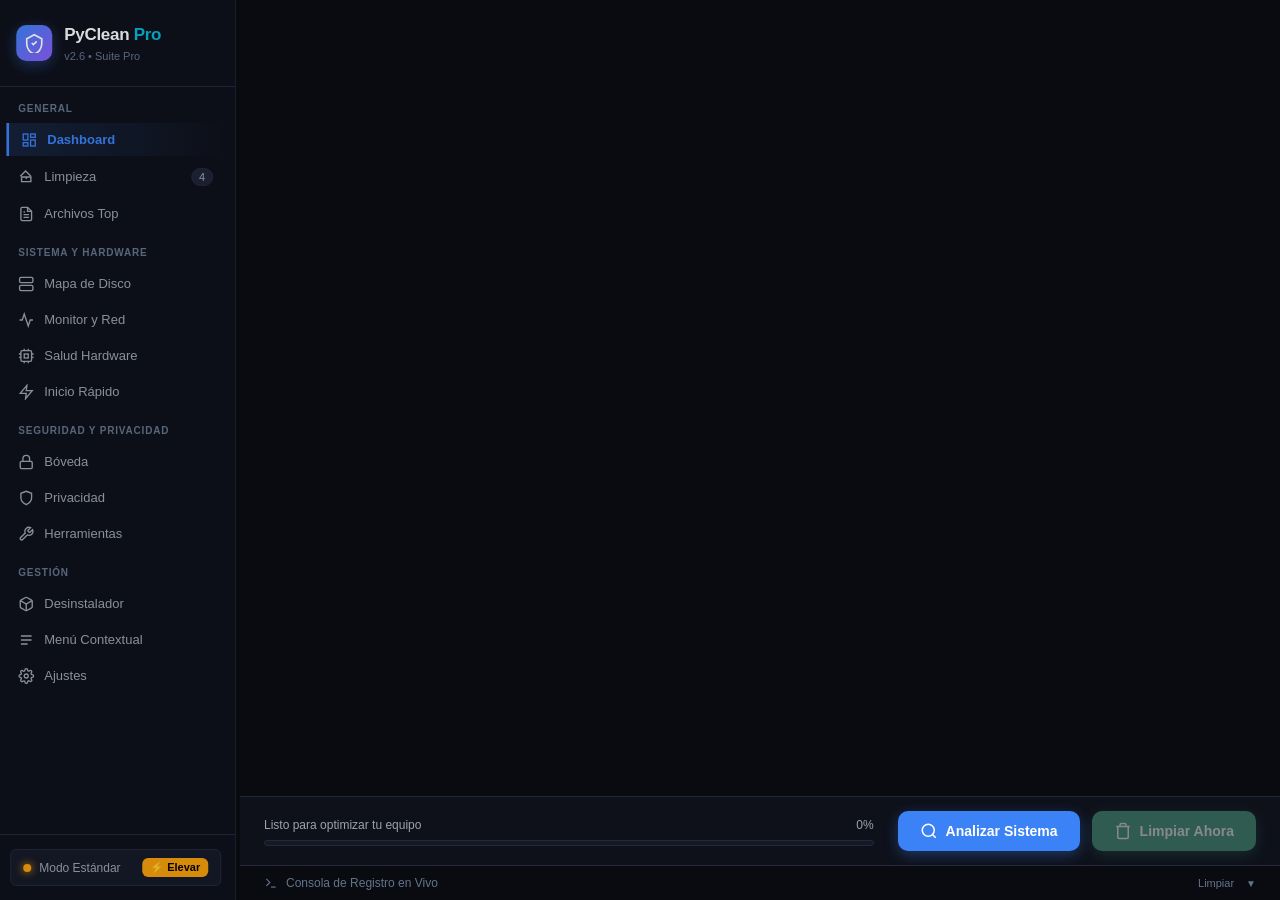
==== commit b8879170: "feat(ui): full v2.6.0 UI redesign with grouped sidebar, themes (Dark/OLED/Light), floating Toasts, c" ====
--- a/web/index.html
+++ b/web/index.html
@@ -21,11 +21,12 @@
         </div>
         <div class="brand-text">
           <h2>PyClean <span class="highlight">Pro</span></h2>
-          <span class="version">v2.2 • Suite Pro</span>
+          <span class="version">v2.6 • Suite Pro</span>
         </div>
       </div>
 
       <nav class="nav-menu">
+        <div class="nav-group-label">General</div>
         <button class="nav-item active" data-tab="tab-dashboard">
           <svg viewBox="0 0 24 24" fill="none" stroke="currentColor" stroke-width="2">
             <rect x="3" y="3" width="7" height="9"/>
@@ -46,13 +47,18 @@
           <span class="badge" id="clean-badge">0</span>
         </button>
 
-        <button class="nav-item" data-tab="tab-startup">
-          <svg viewBox="0 0 24 24" fill="none" stroke="currentColor" stroke-width="2">
-            <path d="M13 2L3 14h9l-1 8 10-12h-9l1-8z"/>
-          </svg>
-          <span>Inicio Rápido</span>
+        <button class="nav-item" data-tab="tab-files">
+          <svg viewBox="0 0 24 24" fill="none" stroke="currentColor" stroke-width="2">
+            <path d="M14 2H6a2 2 0 0 0-2 2v16a2 2 0 0 0 2 2h12a2 2 0 0 0 2-2V8z"/>
+            <polyline points="14 2 14 8 20 8"/>
+            <line x1="16" y1="13" x2="8" y2="13"/>
+            <line x1="16" y1="17" x2="8" y2="17"/>
+            <polyline points="10 9 9 9 8 9"/>
+          </svg>
+          <span>Archivos Top</span>
         </button>
 
+        <div class="nav-group-label">Sistema y Hardware</div>
         <button class="nav-item" data-tab="tab-disk-map">
           <svg viewBox="0 0 24 24" fill="none" stroke="currentColor" stroke-width="2">
             <rect x="2" y="2" width="20" height="8" rx="2" ry="2"/>
@@ -82,13 +88,14 @@
           <span>Salud Hardware</span>
         </button>
 
-        <button class="nav-item" data-tab="tab-context-menu">
-          <svg viewBox="0 0 24 24" fill="none" stroke="currentColor" stroke-width="2">
-            <path d="M4 6h16M4 12h16M4 18h10"/>
-          </svg>
-          <span>Menú Contextual</span>
+        <button class="nav-item" data-tab="tab-startup">
+          <svg viewBox="0 0 24 24" fill="none" stroke="currentColor" stroke-width="2">
+            <path d="M13 2L3 14h9l-1 8 10-12h-9l1-8z"/>
+          </svg>
+          <span>Inicio Rápido</span>
         </button>
 
+        <div class="nav-group-label">Seguridad y Privacidad</div>
         <button class="nav-item" data-tab="tab-vault">
           <svg viewBox="0 0 24 24" fill="none" stroke="currentColor" stroke-width="2">
             <rect x="3" y="11" width="18" height="11" rx="2" ry="2"/>
@@ -97,6 +104,21 @@
           <span>Bóveda</span>
         </button>
 
+        <button class="nav-item" data-tab="tab-privacy">
+          <svg viewBox="0 0 24 24" fill="none" stroke="currentColor" stroke-width="2">
+            <path d="M12 22s8-4 8-10V5l-8-3-8 3v7c0 6 8 10 8 10z"/>
+          </svg>
+          <span>Privacidad</span>
+        </button>
+
+        <button class="nav-item" data-tab="tab-tools">
+          <svg viewBox="0 0 24 24" fill="none" stroke="currentColor" stroke-width="2">
+            <path d="M14.7 6.3a1 1 0 0 0 0 1.4l1.6 1.6a1 1 0 0 0 1.4 0l3.77-3.77a6 6 0 0 1-7.94 7.94l-6.91 6.91a2.12 2.12 0 0 1-3-3l6.91-6.91a6 6 0 0 1 7.94-7.94l-3.76 3.76z"/>
+          </svg>
+          <span>Herramientas</span>
+        </button>
+
+        <div class="nav-group-label">Gestión</div>
         <button class="nav-item" data-tab="tab-uninstaller">
           <svg viewBox="0 0 24 24" fill="none" stroke="currentColor" stroke-width="2">
             <path d="M21 16V8a2 2 0 0 0-1-1.73l-7-4a2 2 0 0 0-2 0l-7 4A2 2 0 0 0 3 8v8a2 2 0 0 0 1 1.73l7 4a2 2 0 0 0 2 0l7-4A2 2 0 0 0 21 16z"/>
@@ -106,29 +128,11 @@
           <span>Desinstalador</span>
         </button>
 
-        <button class="nav-item" data-tab="tab-privacy">
-          <svg viewBox="0 0 24 24" fill="none" stroke="currentColor" stroke-width="2">
-            <path d="M12 22s8-4 8-10V5l-8-3-8 3v7c0 6 8 10 8 10z"/>
-          </svg>
-          <span>Privacidad</span>
-        </button>
-
-        <button class="nav-item" data-tab="tab-files">
-          <svg viewBox="0 0 24 24" fill="none" stroke="currentColor" stroke-width="2">
-            <path d="M14 2H6a2 2 0 0 0-2 2v16a2 2 0 0 0 2 2h12a2 2 0 0 0 2-2V8z"/>
-            <polyline points="14 2 14 8 20 8"/>
-            <line x1="16" y1="13" x2="8" y2="13"/>
-            <line x1="16" y1="17" x2="8" y2="17"/>
-            <polyline points="10 9 9 9 8 9"/>
-          </svg>
-          <span>Archivos Top</span>
-        </button>
-
-        <button class="nav-item" data-tab="tab-tools">
-          <svg viewBox="0 0 24 24" fill="none" stroke="currentColor" stroke-width="2">
-            <path d="M14.7 6.3a1 1 0 0 0 0 1.4l1.6 1.6a1 1 0 0 0 1.4 0l3.77-3.77a6 6 0 0 1-7.94 7.94l-6.91 6.91a2.12 2.12 0 0 1-3-3l6.91-6.91a6 6 0 0 1 7.94-7.94l-3.76 3.76z"/>
-          </svg>
-          <span>Herramientas</span>
+        <button class="nav-item" data-tab="tab-context-menu">
+          <svg viewBox="0 0 24 24" fill="none" stroke="currentColor" stroke-width="2">
+            <path d="M4 6h16M4 12h16M4 18h10"/>
+          </svg>
+          <span>Menú Contextual</span>
         </button>
 
         <button class="nav-item" data-tab="tab-settings">
@@ -191,14 +195,28 @@
             </svg>
             <span>Exportar</span>
           </button>
+
+          <button class="btn-action-sm btn-theme-toggle" id="btn-theme-toggle" title="Cambiar tema (Oscuro / OLED / Claro)">
+            <svg viewBox="0 0 24 24" fill="none" stroke="currentColor" stroke-width="2">
+              <circle cx="12" cy="12" r="4"/>
+              <path d="M12 2v2M12 20v2M4.93 4.93l1.41 1.41M17.66 17.66l1.41 1.41M2 12h2M20 12h2M6.34 17.66l-1.41 1.41M19.07 4.93l-1.41 1.41"/>
+            </svg>
+            <span id="theme-toggle-label">Oscuro</span>
+          </button>
         </div>
       </header>
 
-      <!-- Banner de alerta de procesos bloqueados -->
+      <!-- Banner de alerta de procesos bloqueados (descartable y contextual) -->
       <div class="locked-apps-banner" id="locked-apps-banner" style="display: none;">
-        <div>
-          <strong>⚠️ Aviso:</strong> Las aplicaciones <span class="banner-apps" id="banner-apps-text"></span> están en ejecución. Ciérralas para limpiar su caché al 100%.
+        <div class="locked-banner-content">
+          <svg width="16" height="16" viewBox="0 0 24 24" fill="none" stroke="currentColor" stroke-width="2" style="flex-shrink: 0;">
+            <path d="M10.29 3.86L1.82 18a2 2 0 0 0 1.71 3h16.94a2 2 0 0 0 1.71-3L13.71 3.86a2 2 0 0 0-3.42 0z"/>
+            <line x1="12" y1="9" x2="12" y2="13"/>
+            <line x1="12" y1="17" x2="12.01" y2="17"/>
+          </svg>
+          <span><strong>Aviso:</strong> Las aplicaciones <span class="banner-apps" id="banner-apps-text"></span> están en ejecución. Ciérralas para limpiar su caché al 100%.</span>
         </div>
+        <button type="button" class="banner-dismiss-btn" id="btn-dismiss-banner" title="Ocultar aviso">&times;</button>
       </div>
 
       <!-- Vistas / Pestañas Dinámicas -->
@@ -557,7 +575,7 @@
               <p class="setting-desc">Los archivos temporales creados hace menos tiempo no serán tocados por seguridad.</p>
               
               <div class="input-inline">
-                <input type="number" id="setting-age" min="0" max="720" value="24" class="modern-input">
+                <input type="number" id="setting-age" min="0" max="720" value="24" class="modern-input input-compact">
                 <span class="unit">Horas</span>
               </div>
               <div class="quick-presets">
@@ -1151,12 +1169,13 @@
               <span>Consola de Registro en Vivo</span>
             </div>
             <div class="log-controls">
+              <span class="log-unread-badge" id="log-unread-badge" style="display: none;">0</span>
               <button class="btn-clear-log" id="btn-clear-log">Limpiar</button>
-              <span class="toggle-icon">▲</span>
-            </div>
-          </div>
-          <div class="log-terminal" id="log-terminal">
-            <div class="log-line dim">[Sistema] PyClean Pro v2.5 inicializado con motor GSAP.</div>
+              <span class="toggle-icon">▼</span>
+            </div>
+          </div>
+          <div class="log-terminal" id="log-terminal" style="display: none;">
+            <div class="log-line dim">[Sistema] PyClean Pro v2.6 inicializado con motor GSAP.</div>
           </div>
         </div>
       </footer>
@@ -1164,6 +1183,31 @@
     </main>
   </div>
 
+  <!-- Contenedor de Notificaciones Toast -->
+  <div id="toast-container" class="ui-toast-container" aria-live="polite"></div>
+
+  <!-- Modal de Confirmación Personalizado -->
+  <div id="custom-confirm-modal" class="ui-modal-overlay" role="dialog" aria-modal="true">
+    <div class="ui-modal-card">
+      <div class="ui-modal-header">
+        <div class="ui-modal-icon">
+          <svg viewBox="0 0 24 24" fill="none" stroke="currentColor" stroke-width="2">
+            <path d="M10.29 3.86L1.82 18a2 2 0 0 0 1.71 3h16.94a2 2 0 0 0 1.71-3L13.71 3.86a2 2 0 0 0-3.42 0z"/>
+            <line x1="12" y1="9" x2="12" y2="13"/>
+            <line x1="12" y1="17" x2="12.01" y2="17"/>
+          </svg>
+        </div>
+        <h3 id="confirm-modal-title">Confirmar acción</h3>
+      </div>
+      <p id="confirm-modal-msg" class="ui-modal-msg"></p>
+      <div class="ui-modal-actions">
+        <button type="button" class="btn-tool" id="confirm-modal-cancel">Cancelar</button>
+        <button type="button" class="btn-primary ui-modal-ok" id="confirm-modal-ok">Confirmar</button>
+      </div>
+    </div>
+  </div>
+
+  <script src="ui_kit.js"></script>
   <script src="modules_v24.js"></script>
   <script src="app.js"></script>
 </body>
--- a/web/style.css
+++ b/web/style.css
@@ -776,13 +776,19 @@
   border: 1px solid var(--border);
   color: var(--text-main);
   padding: 8px 12px;
-  border-radius: var(--radius-sm);
-  font-size: 14px;
-  width: 100px;
+  border-radius: 8px;
+  font-size: 13.5px;
+  min-height: 38px;
+  width: 100%;
   outline: none;
+  transition: border-color 0.2s ease, box-shadow 0.2s ease;
+}
+.modern-input.input-compact {
+  width: 96px;
 }
 .modern-input:focus {
   border-color: var(--primary);
+  box-shadow: 0 0 0 3px rgba(59, 130, 246, 0.2);
 }
 .quick-presets {
   display: flex;
@@ -2085,5 +2091,345 @@
   }
 }
 
-
-
+/* ==========================================================================
+   PyClean Pro v2.6 - Sidebar Agrupado, Temas (OLED/Claro), Toasts y Modales
+   ========================================================================== */
+
+.nav-menu {
+  gap: 3px;
+  padding: 12px 10px 16px;
+}
+
+.nav-group-label {
+  font-size: 10px;
+  font-weight: 700;
+  text-transform: uppercase;
+  letter-spacing: 0.08em;
+  color: var(--text-dim);
+  padding: 12px 12px 4px;
+}
+
+.nav-group-label:first-child {
+  padding-top: 2px;
+}
+
+.nav-item {
+  padding: 8.5px 12px;
+  font-size: 13px;
+  gap: 10px;
+}
+
+.nav-item svg {
+  width: 16px;
+  height: 16px;
+}
+
+/* Botón Selector de Tema en Top Bar */
+.btn-theme-toggle {
+  background: var(--bg-card);
+  border: 1px solid var(--border);
+  color: var(--text-muted);
+}
+
+.btn-theme-toggle:hover {
+  border-color: var(--primary);
+  color: var(--text-main);
+}
+
+/* Banner descartable */
+.locked-banner-content {
+  display: flex;
+  align-items: center;
+  gap: 8px;
+}
+
+.banner-dismiss-btn {
+  background: transparent;
+  border: none;
+  color: inherit;
+  font-size: 18px;
+  line-height: 1;
+  width: 26px;
+  height: 26px;
+  border-radius: 6px;
+  cursor: pointer;
+  display: flex;
+  align-items: center;
+  justify-content: center;
+  opacity: 0.75;
+  transition: opacity 0.15s ease, background 0.15s ease;
+}
+
+.banner-dismiss-btn:hover {
+  opacity: 1;
+  background: rgba(245, 158, 11, 0.22);
+}
+
+/* Contador de logs no leídos */
+.log-unread-badge {
+  background: var(--primary);
+  color: #FFF;
+  font-size: 10px;
+  font-weight: 700;
+  padding: 1px 6px;
+  border-radius: 999px;
+}
+
+/* --- Temas: OLED y Claro --- */
+body.oled-theme {
+  --bg-dark: #000000;
+  --bg-sidebar: #050608;
+  --bg-card: #0B0D14;
+  --bg-card-hover: #121622;
+  --bg-input: #040509;
+  --border: #1A1E2B;
+}
+
+body.light-theme {
+  --bg-dark: #F3F5F9;
+  --bg-sidebar: #FFFFFF;
+  --bg-card: #FFFFFF;
+  --bg-card-hover: #F8FAFC;
+  --bg-input: #F1F5F9;
+  --border: #E2E8F0;
+  --text-main: #0F172A;
+  --text-muted: #475569;
+  --text-dim: #64748B;
+}
+
+body.light-theme .vault-lock-card,
+body.light-theme .vault-kpi-card {
+  background: #FFFFFF;
+  border-color: #CBD5E1;
+  box-shadow: 0 12px 32px rgba(15, 23, 42, 0.08);
+}
+
+body.light-theme .vault-lock-card h3,
+body.light-theme .vault-card-head h3,
+body.light-theme .vault-kpi-value,
+body.light-theme .vault-service-title,
+body.light-theme .vault-slider-head strong {
+  color: #0F172A;
+}
+
+body.light-theme .vault-field label,
+body.light-theme .vault-check-pill,
+body.light-theme .vault-user-chip {
+  color: #334155;
+}
+
+body.light-theme .vault-input,
+body.light-theme .vault-slider-box,
+body.light-theme .vault-check-pill,
+body.light-theme .vault-filter-pill {
+  background: #F8FAFC;
+  border-color: #CBD5E1;
+  color: #0F172A;
+}
+
+body.light-theme .vault-gen-output {
+  background: #0F172A;
+}
+
+body.light-theme .vault-auth-status {
+  background: #F1F5F9;
+  border-color: #CBD5E1;
+  color: #475569;
+}
+
+body.light-theme .locked-apps-banner {
+  background: #FEF3C7;
+  border-color: #F59E0B;
+  color: #92400E;
+}
+
+body.light-theme .log-terminal {
+  background: #0F172A;
+}
+
+/* --- Notificaciones Toast Flotantes --- */
+.ui-toast-container {
+  position: fixed;
+  top: 18px;
+  right: 20px;
+  z-index: 9999;
+  display: flex;
+  flex-direction: column;
+  gap: 10px;
+  pointer-events: none;
+  max-width: 360px;
+}
+
+.ui-toast {
+  pointer-events: auto;
+  display: flex;
+  align-items: center;
+  gap: 10px;
+  padding: 11px 14px;
+  border-radius: 12px;
+  background: rgba(17, 22, 36, 0.96);
+  border: 1px solid rgba(148, 163, 184, 0.24);
+  color: #F8FAFC;
+  font-size: 13px;
+  line-height: 1.4;
+  box-shadow: 0 14px 36px rgba(0, 0, 0, 0.45);
+  backdrop-filter: blur(10px);
+  opacity: 0;
+  transform: translateX(24px);
+  transition: opacity 0.22s ease, transform 0.22s cubic-bezier(0.16, 1, 0.3, 1);
+}
+
+body.light-theme .ui-toast {
+  background: rgba(255, 255, 255, 0.98);
+  color: #0F172A;
+  box-shadow: 0 12px 32px rgba(15, 23, 42, 0.14);
+}
+
+.ui-toast.visible {
+  opacity: 1;
+  transform: translateX(0);
+}
+
+.ui-toast.closing {
+  opacity: 0;
+  transform: translateX(24px);
+}
+
+.ui-toast-icon {
+  width: 18px;
+  height: 18px;
+  flex-shrink: 0;
+  display: flex;
+  align-items: center;
+  justify-content: center;
+}
+
+.ui-toast-icon svg {
+  width: 18px;
+  height: 18px;
+}
+
+.ui-toast-success { border-left: 3px solid var(--success); }
+.ui-toast-success .ui-toast-icon { color: var(--success); }
+
+.ui-toast-error { border-left: 3px solid var(--danger); }
+.ui-toast-error .ui-toast-icon { color: var(--danger); }
+
+.ui-toast-warning { border-left: 3px solid var(--warning); }
+.ui-toast-warning .ui-toast-icon { color: var(--warning); }
+
+.ui-toast-info { border-left: 3px solid var(--accent-cyan); }
+.ui-toast-info .ui-toast-icon { color: var(--accent-cyan); }
+
+.ui-toast-msg {
+  flex: 1;
+}
+
+.ui-toast-close {
+  background: transparent;
+  border: none;
+  color: var(--text-muted);
+  font-size: 16px;
+  cursor: pointer;
+  padding: 0 4px;
+  line-height: 1;
+}
+
+.ui-toast-close:hover {
+  color: var(--text-main);
+}
+
+/* --- Modal de Confirmación Personalizado --- */
+.ui-modal-overlay {
+  position: fixed;
+  inset: 0;
+  z-index: 9998;
+  background: rgba(5, 8, 16, 0.72);
+  backdrop-filter: blur(6px);
+  display: flex;
+  align-items: center;
+  justify-content: center;
+  padding: 20px;
+  opacity: 0;
+  pointer-events: none;
+  transition: opacity 0.2s ease;
+}
+
+.ui-modal-overlay.open {
+  opacity: 1;
+  pointer-events: auto;
+}
+
+.ui-modal-card {
+  width: 100%;
+  max-width: 420px;
+  background: var(--bg-card);
+  border: 1px solid var(--border);
+  border-radius: 16px;
+  padding: 22px 24px;
+  box-shadow: 0 24px 64px rgba(0, 0, 0, 0.55);
+  transform: scale(0.95);
+  transition: transform 0.2s cubic-bezier(0.16, 1, 0.3, 1);
+}
+
+.ui-modal-overlay.open .ui-modal-card {
+  transform: scale(1);
+}
+
+.ui-modal-header {
+  display: flex;
+  align-items: center;
+  gap: 12px;
+  margin-bottom: 12px;
+}
+
+.ui-modal-icon {
+  width: 36px;
+  height: 36px;
+  border-radius: 10px;
+  background: rgba(245, 158, 11, 0.14);
+  border: 1px solid rgba(245, 158, 11, 0.32);
+  color: var(--warning);
+  display: flex;
+  align-items: center;
+  justify-content: center;
+  flex-shrink: 0;
+}
+
+.ui-modal-icon svg {
+  width: 18px;
+  height: 18px;
+}
+
+.ui-modal-header h3 {
+  font-size: 16px;
+  font-weight: 700;
+  color: var(--text-main);
+}
+
+.ui-modal-msg {
+  font-size: 13px;
+  line-height: 1.55;
+  color: var(--text-muted);
+  white-space: pre-line;
+  margin-bottom: 20px;
+}
+
+.ui-modal-actions {
+  display: flex;
+  justify-content: flex-end;
+  gap: 10px;
+}
+
+.ui-modal-ok.danger {
+  background: var(--danger);
+  box-shadow: 0 6px 18px rgba(239, 68, 68, 0.35);
+}
+
+.ui-modal-ok.danger:hover {
+  background: #DC2626;
+}
+
+
+
+
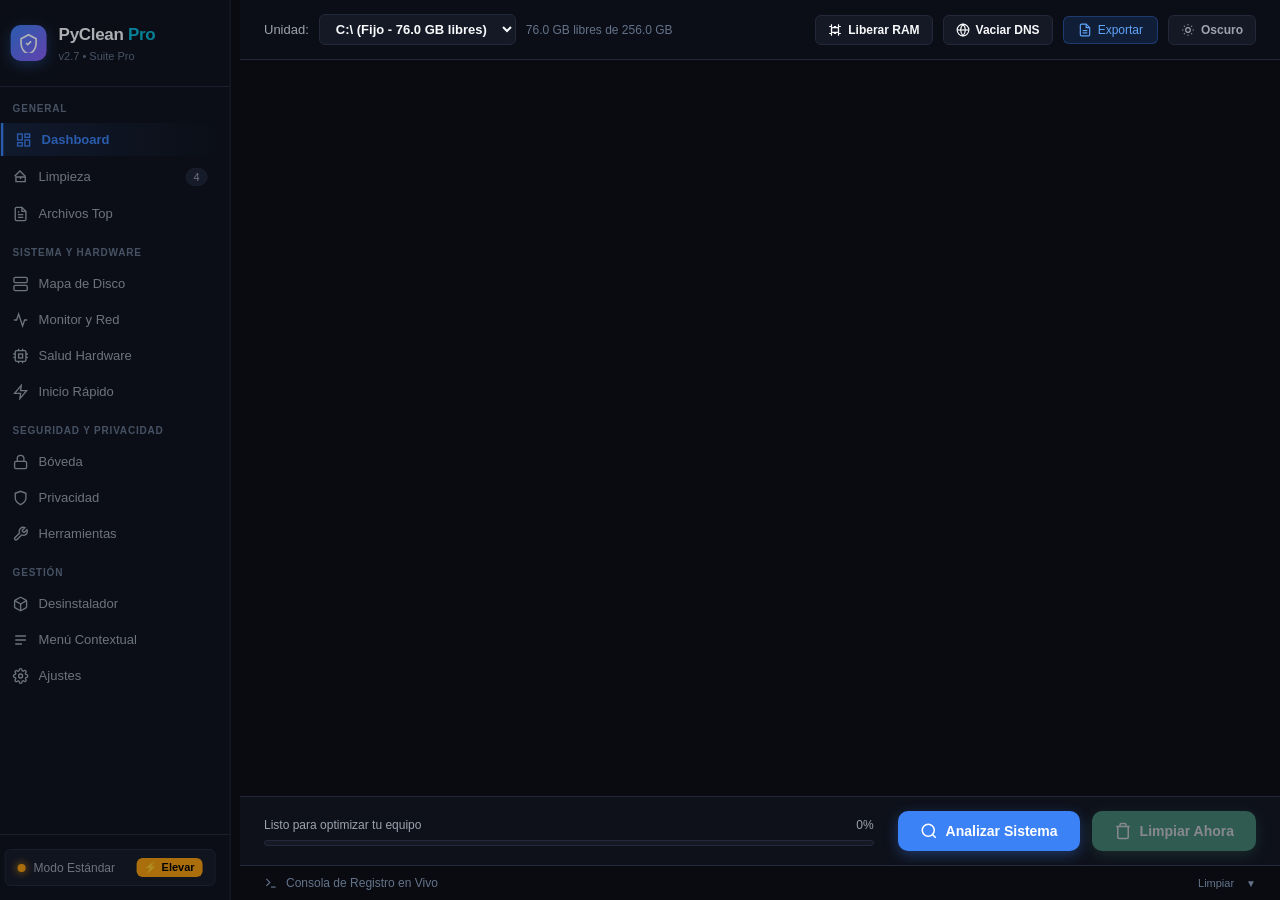
==== commit 2e3b0d03: "feat(vault): add mobile companion PWA, QR credential sharing, and LAN sync (v2.7.0)" ====
--- a/web/index.html
+++ b/web/index.html
@@ -21,7 +21,7 @@
         </div>
         <div class="brand-text">
           <h2>PyClean <span class="highlight">Pro</span></h2>
-          <span class="version">v2.6 • Suite Pro</span>
+          <span class="version">v2.7 • Suite Pro</span>
         </div>
       </div>
 
@@ -888,6 +888,7 @@
               <p>Gestor 100% offline con cifrado autenticado AES-256-GCM y PBKDF2-SHA256 (600,000 iteraciones).</p>
             </div>
             <div class="view-tools" id="vault-unlocked-tools" style="display: none;">
+              <button class="btn-tool" id="btn-vault-sync">📱 Sincronizar Móvil</button>
               <button class="btn-tool" id="btn-vault-export">💾 Exportar Respaldo</button>
               <button class="btn-tool vault-btn-lock" id="btn-vault-lock">🔒 Bloquear Bóveda</button>
             </div>
@@ -1175,7 +1176,7 @@
             </div>
           </div>
           <div class="log-terminal" id="log-terminal" style="display: none;">
-            <div class="log-line dim">[Sistema] PyClean Pro v2.6 inicializado con motor GSAP.</div>
+            <div class="log-line dim">[Sistema] PyClean Pro v2.7 inicializado con motor GSAP.</div>
           </div>
         </div>
       </footer>
@@ -1207,6 +1208,103 @@
     </div>
   </div>
 
+  <!-- Modal QR de Credencial Individual -->
+  <div id="vault-qr-modal" class="ui-modal-overlay" role="dialog" aria-modal="true" aria-labelledby="vault-qr-modal-title">
+    <div class="ui-modal-card vault-modal-card">
+      <div class="ui-modal-header">
+        <div class="ui-modal-icon vault-modal-icon-qr">
+          <svg viewBox="0 0 24 24" fill="none" stroke="currentColor" stroke-width="2">
+            <rect x="3" y="3" width="7" height="7"></rect>
+            <rect x="14" y="3" width="7" height="7"></rect>
+            <rect x="14" y="14" width="7" height="7"></rect>
+            <rect x="3" y="14" width="7" height="7"></rect>
+          </svg>
+        </div>
+        <div>
+          <h3 id="vault-qr-modal-title">Código QR de Credencial</h3>
+          <p class="vault-modal-subtitle" id="vault-qr-service-title">Servicio</p>
+        </div>
+      </div>
+      <div class="vault-modal-body">
+        <div class="vault-qr-canvas-wrapper">
+          <div id="vault-qr-canvas-container" class="vault-qr-canvas-box"></div>
+        </div>
+        <div class="vault-qr-user-row">
+          <span class="vault-qr-label">Usuario:</span>
+          <strong id="vault-qr-username">—</strong>
+        </div>
+        <div class="vault-qr-pin-control">
+          <label class="vault-qr-pin-toggle-label" for="vault-qr-pin-toggle">
+            <input type="checkbox" id="vault-qr-pin-toggle">
+            <span>Proteger con PIN de 6 dígitos</span>
+          </label>
+          <div id="vault-qr-pin-container" class="vault-qr-pin-badge-wrap" style="display: none;">
+            <span class="vault-qr-pin-hint">PIN temporal:</span>
+            <span id="vault-qr-pin-badge" class="vault-pin-badge">000000</span>
+          </div>
+        </div>
+        <div class="vault-qr-timer-row">
+          <span class="vault-qr-timer-icon">⏱️</span>
+          <span>Esta ventana se cerrará por seguridad en <strong id="vault-qr-timer">60</strong>s</span>
+        </div>
+      </div>
+      <div class="ui-modal-actions">
+        <button type="button" class="btn-tool" id="btn-vault-qr-copy">📋 Copiar Texto</button>
+        <button type="button" class="btn-primary" id="btn-vault-qr-close">Cerrar</button>
+      </div>
+    </div>
+  </div>
+
+  <!-- Modal de Sincronización con App Móvil -->
+  <div id="vault-sync-modal" class="ui-modal-overlay" role="dialog" aria-modal="true" aria-labelledby="vault-sync-modal-title">
+    <div class="ui-modal-card vault-sync-modal-card">
+      <div class="ui-modal-header">
+        <div class="ui-modal-icon vault-modal-icon-sync">
+          <svg viewBox="0 0 24 24" fill="none" stroke="currentColor" stroke-width="2">
+            <rect x="5" y="2" width="14" height="20" rx="2" ry="2"></rect>
+            <line x1="12" y1="18" x2="12.01" y2="18"></line>
+          </svg>
+        </div>
+        <div>
+          <h3 id="vault-sync-modal-title">Sincronización con App Móvil</h3>
+          <p class="vault-modal-subtitle">Vincula tu teléfono para importar tus contraseñas</p>
+        </div>
+      </div>
+      <div class="vault-modal-body">
+        <div class="vault-qr-canvas-wrapper">
+          <div id="vault-sync-qr-container" class="vault-qr-canvas-box"></div>
+        </div>
+        <div class="vault-sync-url-box">
+          <span class="vault-sync-url-label">Enlace Directo LAN:</span>
+          <div class="vault-sync-url-display">
+            <code id="vault-sync-url">http://.../mobile?token=...</code>
+            <button type="button" class="btn-tool" id="btn-vault-sync-copy-url" title="Copiar enlace LAN">📋</button>
+          </div>
+        </div>
+        <div class="vault-sync-instructions">
+          <h4>Instrucciones de Vinculación:</h4>
+          <ol class="vault-sync-steps">
+            <li>Abre la cámara o app en tu celular</li>
+            <li>Escanea este código</li>
+            <li>Ingresa tu contraseña maestra en el celular</li>
+          </ol>
+        </div>
+        <div class="vault-sync-status-row">
+          <span id="vault-sync-status-badge" class="vault-status-badge active">
+            <span class="vault-status-dot"></span>
+            <span id="vault-sync-status-text">Servidor activo en red local</span>
+          </span>
+          <span id="vault-sync-clients-count" class="vault-sync-clients"></span>
+        </div>
+      </div>
+      <div class="ui-modal-actions">
+        <button type="button" class="btn-tool vault-btn-del" id="btn-vault-sync-stop">Detener Sincronización</button>
+        <button type="button" class="btn-primary" id="btn-vault-sync-close">Cerrar</button>
+      </div>
+    </div>
+  </div>
+
+  <script src="qrcode.min.js"></script>
   <script src="ui_kit.js"></script>
   <script src="modules_v24.js"></script>
   <script src="app.js"></script>
--- a/web/style.css
+++ b/web/style.css
@@ -2430,6 +2430,254 @@
   background: #DC2626;
 }
 
-
-
-
+/* ==========================================================================
+   Vault QR & Mobile Sync UI Components (Milestone 2)
+   ========================================================================== */
+
+.vault-modal-card {
+  max-width: 440px;
+}
+
+.vault-sync-modal-card {
+  max-width: 480px;
+}
+
+.vault-modal-subtitle {
+  font-size: 12px;
+  color: var(--text-muted);
+  margin-top: 2px;
+}
+
+.vault-modal-icon-qr {
+  background: rgba(6, 182, 212, 0.14);
+  border-color: rgba(6, 182, 212, 0.32);
+  color: var(--accent-cyan);
+}
+
+.vault-modal-icon-sync {
+  background: rgba(59, 130, 246, 0.14);
+  border-color: rgba(59, 130, 246, 0.32);
+  color: var(--primary);
+}
+
+.vault-modal-body {
+  margin-bottom: 16px;
+}
+
+.vault-qr-canvas-wrapper {
+  display: flex;
+  justify-content: center;
+  align-items: center;
+  margin: 12px 0 16px;
+}
+
+.vault-qr-canvas-box {
+  background: #ffffff;
+  padding: 14px;
+  border-radius: 14px;
+  box-shadow: 0 10px 30px rgba(0, 0, 0, 0.45);
+  display: inline-flex;
+  justify-content: center;
+  align-items: center;
+  min-width: 210px;
+  min-height: 210px;
+}
+
+.vault-qr-canvas-box canvas,
+.vault-qr-canvas-box svg {
+  display: block;
+  max-width: 100%;
+  height: auto;
+  border-radius: 4px;
+}
+
+.vault-qr-user-row {
+  text-align: center;
+  margin-bottom: 12px;
+  font-size: 13px;
+  color: var(--text-muted);
+}
+
+.vault-qr-user-row strong {
+  color: var(--text-main);
+  font-weight: 600;
+}
+
+.vault-qr-pin-control {
+  background: rgba(255, 255, 255, 0.03);
+  border: 1px solid var(--border);
+  border-radius: 10px;
+  padding: 10px 14px;
+  margin-bottom: 12px;
+}
+
+.vault-qr-pin-toggle-label {
+  display: flex;
+  align-items: center;
+  gap: 10px;
+  font-size: 13px;
+  color: var(--text-main);
+  cursor: pointer;
+}
+
+.vault-qr-pin-toggle-label input[type="checkbox"] {
+  accent-color: var(--primary);
+  width: 16px;
+  height: 16px;
+  cursor: pointer;
+}
+
+.vault-qr-pin-badge-wrap {
+  display: flex;
+  align-items: center;
+  justify-content: space-between;
+  margin-top: 8px;
+  padding-top: 8px;
+  border-top: 1px dashed var(--border);
+}
+
+.vault-qr-pin-hint {
+  font-size: 12px;
+  color: var(--text-muted);
+}
+
+.vault-pin-badge {
+  font-family: ui-monospace, SFMono-Regular, "SF Mono", Menlo, Consolas, "Liberation Mono", monospace;
+  font-size: 16px;
+  font-weight: 700;
+  letter-spacing: 3px;
+  color: var(--warning);
+  background: rgba(245, 158, 11, 0.15);
+  border: 1px solid rgba(245, 158, 11, 0.4);
+  padding: 3px 10px;
+  border-radius: 6px;
+  user-select: all;
+}
+
+.vault-qr-timer-row {
+  display: flex;
+  align-items: center;
+  justify-content: center;
+  gap: 6px;
+  font-size: 12px;
+  color: var(--text-dim);
+  margin-bottom: 6px;
+}
+
+.vault-qr-timer-row strong {
+  color: var(--warning);
+}
+
+.vault-sync-url-box {
+  background: var(--bg-input);
+  border: 1px solid var(--border);
+  border-radius: 8px;
+  padding: 10px 12px;
+  margin: 12px 0;
+}
+
+.vault-sync-url-label {
+  font-size: 11px;
+  text-transform: uppercase;
+  letter-spacing: 0.5px;
+  color: var(--text-muted);
+  display: block;
+  margin-bottom: 4px;
+}
+
+.vault-sync-url-display {
+  display: flex;
+  align-items: center;
+  justify-content: space-between;
+  gap: 8px;
+}
+
+.vault-sync-url-display code {
+  font-family: ui-monospace, SFMono-Regular, "SF Mono", Menlo, Consolas, "Liberation Mono", monospace;
+  font-size: 12px;
+  color: var(--accent-cyan);
+  word-break: break-all;
+  user-select: all;
+}
+
+.vault-sync-instructions {
+  background: rgba(59, 130, 246, 0.05);
+  border-left: 3px solid var(--primary);
+  padding: 10px 14px;
+  border-radius: 0 8px 8px 0;
+  margin-bottom: 14px;
+}
+
+.vault-sync-instructions h4 {
+  font-size: 12px;
+  color: var(--text-main);
+  margin-bottom: 6px;
+  font-weight: 600;
+}
+
+.vault-sync-steps {
+  margin-left: 18px;
+  font-size: 12px;
+  color: var(--text-muted);
+  line-height: 1.6;
+}
+
+.vault-sync-status-row {
+  display: flex;
+  align-items: center;
+  justify-content: space-between;
+  padding: 8px 12px;
+  background: var(--bg-input);
+  border: 1px solid var(--border);
+  border-radius: 8px;
+  margin-bottom: 14px;
+}
+
+.vault-status-badge {
+  display: inline-flex;
+  align-items: center;
+  gap: 8px;
+  font-size: 12px;
+  font-weight: 500;
+  color: var(--text-muted);
+}
+
+.vault-status-badge.active {
+  color: var(--success);
+}
+
+.vault-status-dot {
+  width: 8px;
+  height: 8px;
+  border-radius: 50%;
+  background: var(--text-dim);
+  display: inline-block;
+}
+
+.vault-status-badge.active .vault-status-dot {
+  background: var(--success);
+  box-shadow: 0 0 0 0 rgba(16, 185, 129, 0.7);
+  animation: pulseGreen 1.8s infinite cubic-bezier(0.66, 0, 0, 1);
+}
+
+@keyframes pulseGreen {
+  0% {
+    box-shadow: 0 0 0 0 rgba(16, 185, 129, 0.7);
+  }
+  70% {
+    box-shadow: 0 0 0 8px rgba(16, 185, 129, 0);
+  }
+  100% {
+    box-shadow: 0 0 0 0 rgba(16, 185, 129, 0);
+  }
+}
+
+.vault-sync-clients {
+  font-size: 12px;
+  color: var(--text-dim);
+}
+
+
+
+
+
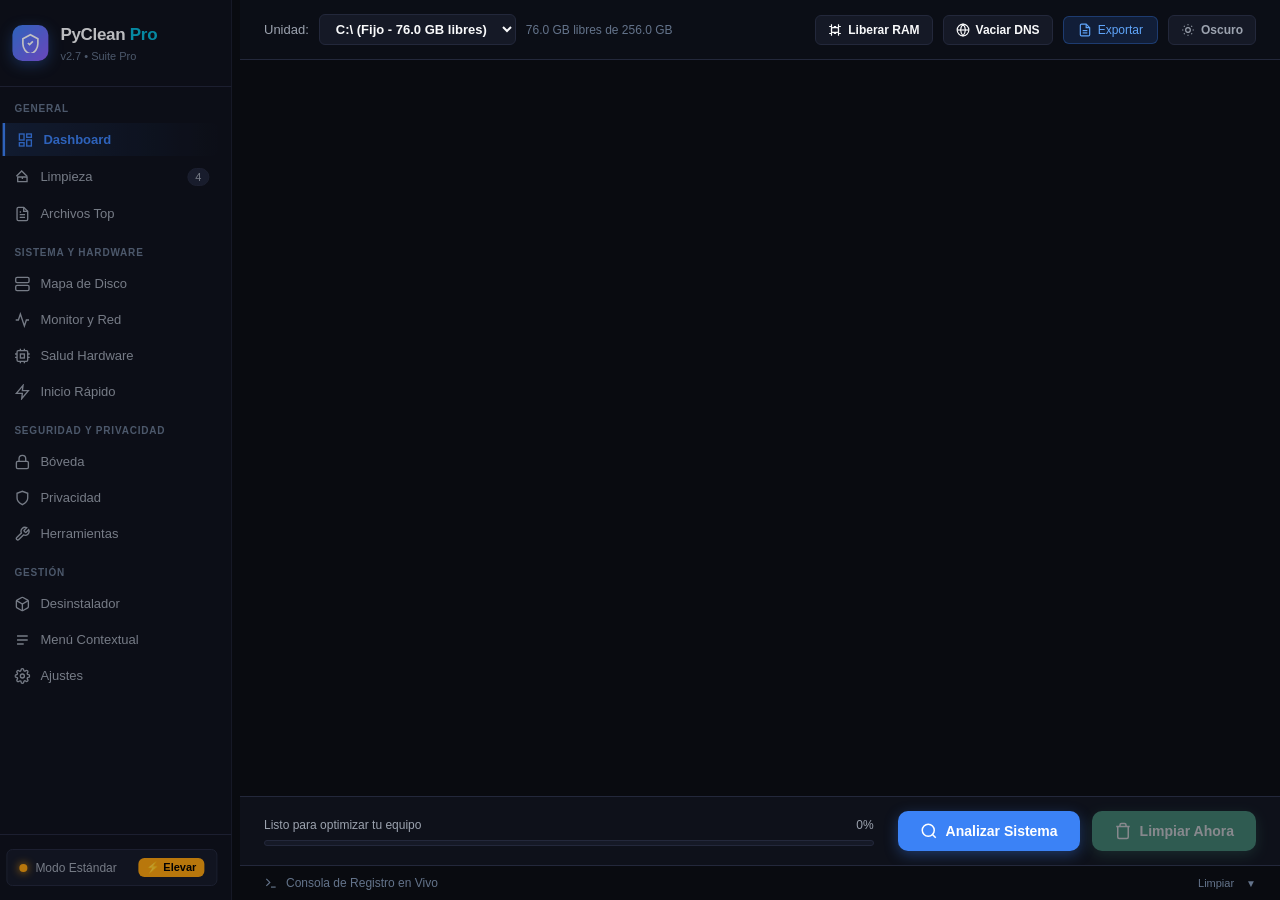
==== commit fa5b0374: "feat(battery): release v2.9.0 - battery diagnostics, energy audit, ACPI repair, BMS calibration and " ====
--- a/web/index.html
+++ b/web/index.html
@@ -839,10 +839,76 @@
           </div>
 
           <div class="card" style="margin-top: 18px;">
-            <h3>Salud y Desgaste de Batería (Laptops)</h3>
-            <p class="setting-desc">Compara la capacidad original de fábrica contra la carga máxima actual.</p>
+            <div class="treemap-header">
+              <div>
+                <h3>Centro de Salud, Calibración y Rendimiento de Batería (Laptops)</h3>
+                <p class="setting-desc">Analiza desgaste real, detecta drenaje energético, calibra el medidor (BMS) y optimiza el rendimiento en batería y corriente.</p>
+              </div>
+              <div style="display: flex; gap: 8px; align-items: center; flex-wrap: wrap;">
+                <button class="btn-tool" id="btn-battery-audit" style="padding: 6px 12px; font-size: 12px;">🔍 Auditoría de Drenaje (10s)</button>
+                <button class="btn-tool" id="btn-battery-export-html" style="padding: 6px 12px; font-size: 12px;">📄 Reporte Completo HTML</button>
+              </div>
+            </div>
+
             <div id="battery-health-panel" style="margin-top: 14px;">
               <div class="table-loading">Analizando sensor de batería...</div>
+            </div>
+
+            <!-- Centro de acciones reales de optimización y reparación -->
+            <div id="battery-tools-section" style="display: none; margin-top: 18px;">
+              <div class="battery-section-title">🛠️ Reparación y Optimización de Rendimiento</div>
+              <div class="battery-actions-grid">
+                <div class="battery-action-card">
+                  <div class="battery-action-head">
+                    <strong>🔋 Máxima Autonomía y Cuidado</strong>
+                    <span class="badge badge-dim">Reversible</span>
+                  </div>
+                  <p class="battery-action-desc">Reduce calor y picos de voltaje en batería (CPU 80%, ahorro USB/PCIe/Wi-Fi, economizador al 30%) manteniendo 100% enchufada.</p>
+                  <button class="btn-primary" id="btn-batt-opt-autonomy" style="padding: 6px 12px; font-size: 12px; width: 100%;">Aplicar Perfil Autonomía</button>
+                </div>
+
+                <div class="battery-action-card">
+                  <div class="battery-action-head">
+                    <strong>⚡ Rendimiento Estable (Sin Lag)</strong>
+                    <span class="badge badge-dim">Reversible</span>
+                  </div>
+                  <p class="battery-action-desc">Elimina caídas de FPS y throttling energético al estar enchufada (PCIe/Wi-Fi sin ahorro) con respuesta fluida en batería.</p>
+                  <button class="btn-primary" id="btn-batt-opt-performance" style="padding: 6px 12px; font-size: 12px; width: 100%;">Aplicar Perfil Rendimiento</button>
+                </div>
+
+                <div class="battery-action-card">
+                  <div class="battery-action-head">
+                    <strong>🔧 Reparar Driver ACPI y Esquemas</strong>
+                    <span class="badge badge-dim">Admin</span>
+                  </div>
+                  <p class="battery-action-desc">Reinicia el controlador ACPI de batería (corrige % congelado o errores de carga) o restaura planes de energía corruptos.</p>
+                  <div style="display: flex; gap: 6px;">
+                    <button class="btn-tool" id="btn-batt-repair-driver" style="padding: 6px 10px; font-size: 11px; flex: 1;">Reiniciar Driver</button>
+                    <button class="btn-tool" id="btn-batt-repair-schemes" style="padding: 6px 10px; font-size: 11px; flex: 1;">Restaurar Planes</button>
+                  </div>
+                </div>
+
+                <div class="battery-action-card">
+                  <div class="battery-action-head">
+                    <strong>🎯 Calibrar Medidor (BMS)</strong>
+                    <span class="badge badge-dim">Guiado</span>
+                  </div>
+                  <p class="battery-action-desc">Pausa la suspensión temporalmente para hacer 1 ciclo completo y recalibrar la capacidad real reportada por la batería.</p>
+                  <div style="display: flex; gap: 6px;">
+                    <button class="btn-tool" id="btn-batt-calib-start" style="padding: 6px 10px; font-size: 11px; flex: 1;">Iniciar Calibración</button>
+                    <button class="btn-primary" id="btn-batt-calib-finish" style="padding: 6px 10px; font-size: 11px; flex: 1; display: none;">Finalizar y Comparar</button>
+                  </div>
+                </div>
+              </div>
+
+              <div id="battery-calibration-banner" class="battery-calib-banner" style="display: none; margin-top: 12px;"></div>
+
+              <div style="display: flex; justify-content: space-between; align-items: center; gap: 10px; margin-top: 12px; flex-wrap: wrap;">
+                <div class="tool-status-box" id="battery-action-status" style="flex: 1; margin: 0;">Listo para analizar u optimizar la batería y el rendimiento energético.</div>
+                <button class="btn-tool" id="btn-batt-restore-backup" style="display: none; padding: 8px 12px; font-size: 12px;">↩️ Restaurar Perfil Anterior</button>
+              </div>
+
+              <div id="battery-audit-results" style="display: none; margin-top: 14px;"></div>
             </div>
           </div>
         </section>
--- a/web/style.css
+++ b/web/style.css
@@ -1471,6 +1471,175 @@
 .battery-stat-sub {
   font-size: 11px;
   color: var(--text-muted);
+}
+
+.battery-health-bar {
+  width: 100%;
+  height: 6px;
+  background: rgba(255, 255, 255, 0.08);
+  border-radius: 999px;
+  overflow: hidden;
+  margin-top: 6px;
+}
+
+.battery-health-bar-fill {
+  height: 100%;
+  border-radius: 999px;
+  transition: width 0.35s ease;
+}
+
+.battery-diagnosis-box {
+  margin-top: 14px;
+  padding: 12px 14px;
+  border-radius: var(--radius-md);
+  background: rgba(99, 102, 241, 0.07);
+  border: 1px solid rgba(99, 102, 241, 0.22);
+  font-size: 12px;
+  line-height: 1.5;
+}
+
+.battery-diagnosis-box.diag-good {
+  background: rgba(16, 185, 129, 0.08);
+  border-color: rgba(16, 185, 129, 0.28);
+}
+
+.battery-diagnosis-box.diag-fair {
+  background: rgba(245, 158, 11, 0.08);
+  border-color: rgba(245, 158, 11, 0.28);
+}
+
+.battery-diagnosis-box.diag-worn,
+.battery-diagnosis-box.diag-critical {
+  background: rgba(239, 68, 68, 0.08);
+  border-color: rgba(239, 68, 68, 0.3);
+}
+
+.battery-diagnosis-title {
+  font-size: 13px;
+  font-weight: 700;
+  color: var(--text-main);
+  margin-bottom: 4px;
+}
+
+.battery-diagnosis-recs {
+  margin: 8px 0 0 18px;
+  padding: 0;
+  color: var(--text-muted);
+}
+
+.battery-diagnosis-recs li {
+  margin-bottom: 3px;
+}
+
+.battery-section-title {
+  font-size: 12px;
+  font-weight: 700;
+  text-transform: uppercase;
+  letter-spacing: 0.05em;
+  color: var(--text-dim);
+  margin-bottom: 10px;
+}
+
+.battery-actions-grid {
+  display: grid;
+  grid-template-columns: repeat(auto-fit, minmax(220px, 1fr));
+  gap: 12px;
+}
+
+.battery-action-card {
+  background: var(--bg-input);
+  border: 1px solid var(--border);
+  border-radius: var(--radius-md);
+  padding: 13px;
+  display: flex;
+  flex-direction: column;
+  justify-content: space-between;
+  gap: 8px;
+}
+
+.battery-action-head {
+  display: flex;
+  justify-content: space-between;
+  align-items: center;
+  gap: 6px;
+  font-size: 13px;
+  color: var(--text-main);
+}
+
+.battery-action-desc {
+  font-size: 11.5px;
+  color: var(--text-muted);
+  line-height: 1.45;
+  margin: 0;
+  flex: 1;
+}
+
+.battery-calib-banner {
+  padding: 12px 14px;
+  border-radius: var(--radius-md);
+  background: rgba(245, 158, 11, 0.1);
+  border: 1px solid rgba(245, 158, 11, 0.35);
+  font-size: 12px;
+  line-height: 1.5;
+  color: var(--text-main);
+}
+
+.battery-calib-banner ol {
+  margin: 6px 0 0 18px;
+  padding: 0;
+  color: var(--text-muted);
+}
+
+.battery-history-strip {
+  margin-top: 12px;
+  padding: 10px 12px;
+  background: var(--bg-input);
+  border: 1px solid var(--border);
+  border-radius: var(--radius-md);
+}
+
+.battery-history-list {
+  display: grid;
+  grid-template-columns: repeat(auto-fit, minmax(120px, 1fr));
+  gap: 8px;
+  margin-top: 8px;
+}
+
+.battery-history-item {
+  font-size: 11px;
+  padding: 6px 8px;
+  border-radius: var(--radius-sm);
+  background: rgba(255, 255, 255, 0.03);
+  border: 1px solid rgba(255, 255, 255, 0.06);
+  display: flex;
+  flex-direction: column;
+  gap: 2px;
+}
+
+.battery-audit-grid {
+  display: grid;
+  grid-template-columns: repeat(auto-fit, minmax(280px, 1fr));
+  gap: 12px;
+}
+
+.battery-audit-panel {
+  background: var(--bg-input);
+  border: 1px solid var(--border);
+  border-radius: var(--radius-md);
+  padding: 12px;
+  font-size: 12px;
+}
+
+.battery-finding-item {
+  padding: 7px 9px;
+  border-radius: var(--radius-sm);
+  background: rgba(255, 255, 255, 0.03);
+  border-left: 3px solid var(--warning);
+  margin-top: 6px;
+}
+
+.battery-finding-item.sev-error {
+  border-left-color: var(--danger);
 }
 
 /* ==========================================================================
